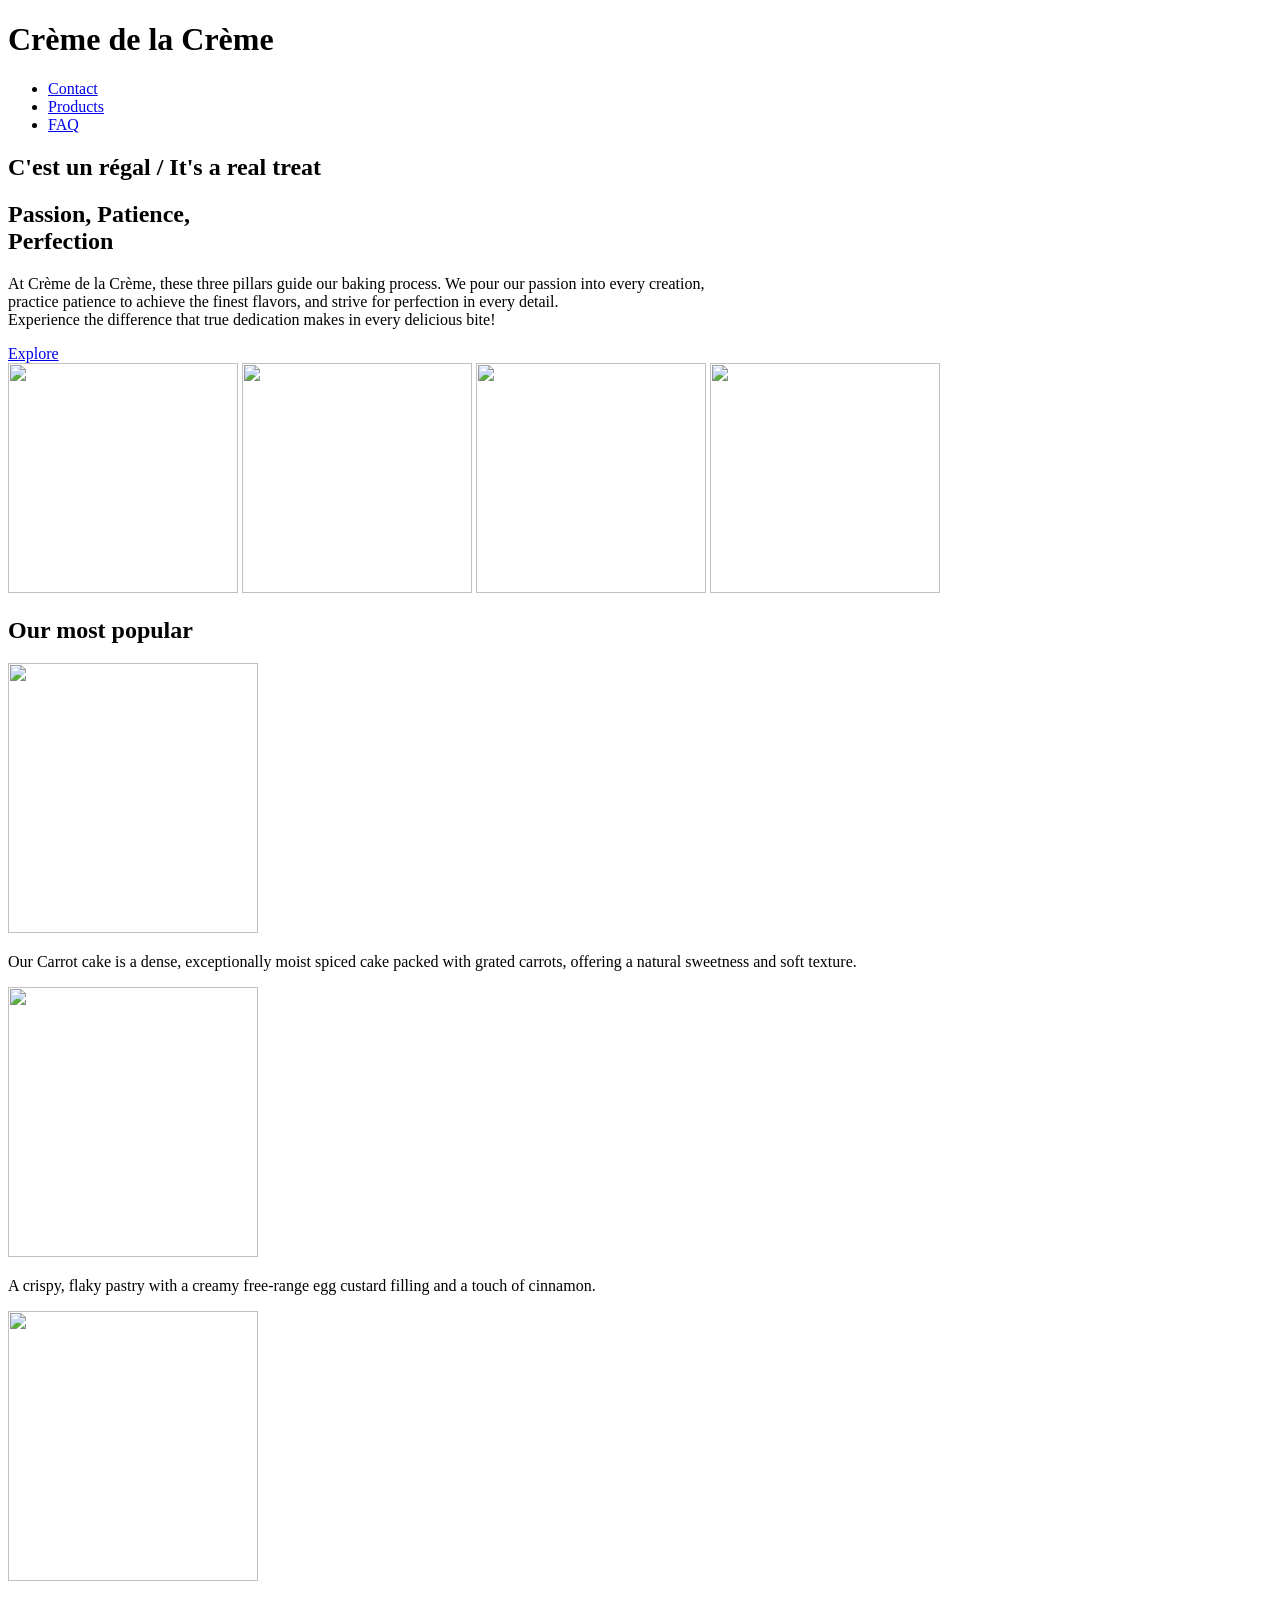
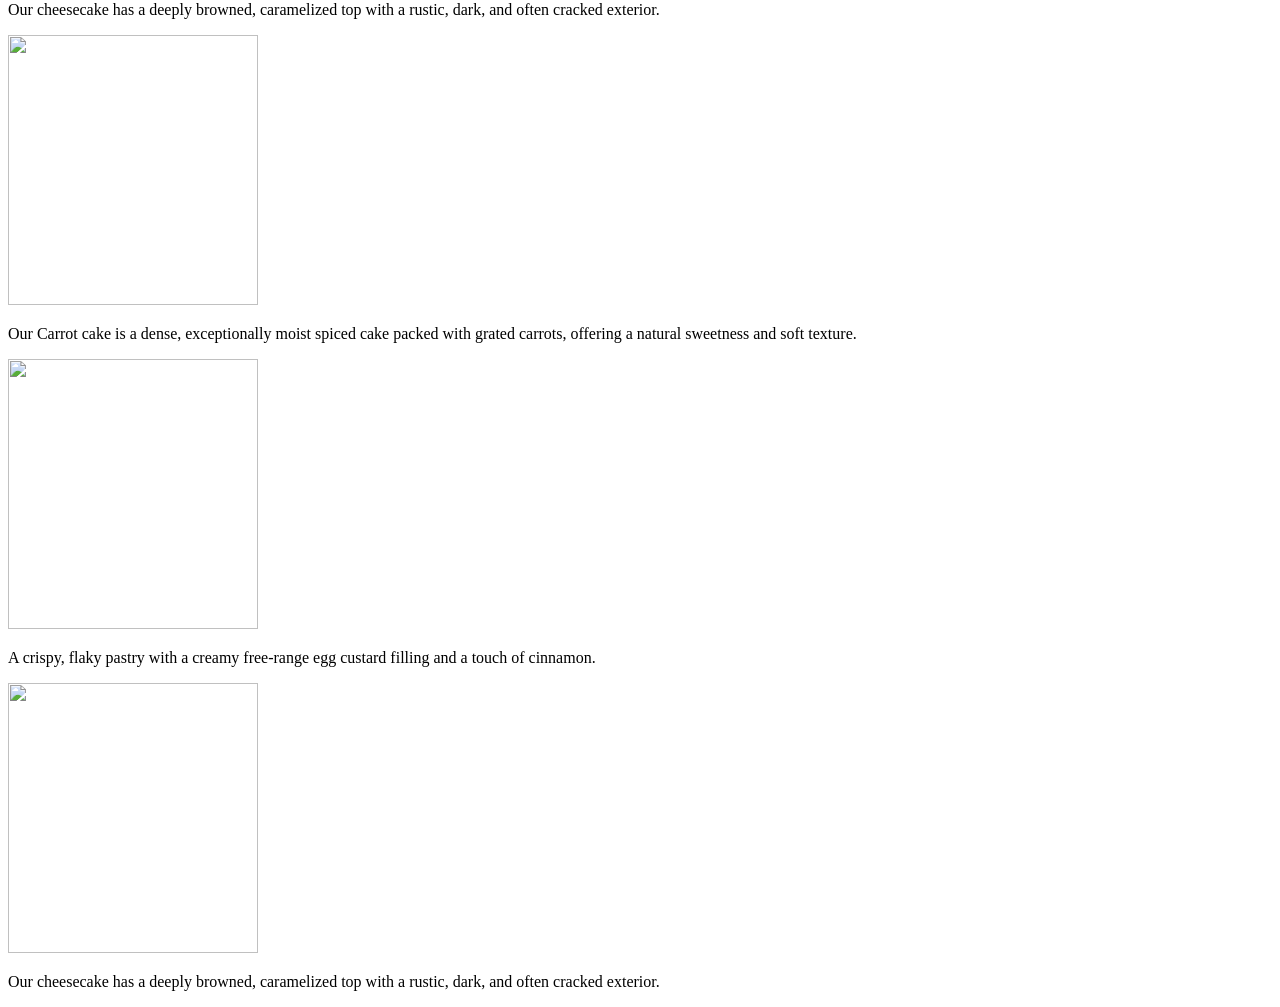
==== index.html @ 8583bef8 "restructured the whole site, kept elements the same, made cards for the produts and changed the nav " ====
<!DOCTYPE html>
<html lang="en">
<head>
    <meta charset="UTF-8">
    <meta name="viewport" content="width=device-width, initial-scale=1.0">
    <title>Document</title>
    <link rel="stylesheet" href="CSS/index.css">
    <script src="https://ajax.googleapis.com/ajax/libs/jquery/3.7.1/jquery.min.js"></script>

</head>
<body>
    <header> <h1>Crème de la Crème</h1>
        <nav>
            <ul>
                <li><a href = "contact.html">Contact</a></li>
                <li><a href = "products.html">Products</a></li>
                <li><a href = "FAQ.html">FAQ </a></li>
            </ul>
        </nav>
    </header>
    
    <section class = "opener">
        <h1 class = "opener_heading">C'est un régal / It's a real treat</h1>
            
    </section>

    <section class = "story_section">
        <div class = "container">
        <div class = "story">
            <h1 id = "story_heading">Passion, Patience, <br>Perfection</h1>
            <p id = "story_paragraph">At Crème de la Crème, these three pillars guide our baking process. We pour our passion into every creation, <br>practice patience to achieve the finest flavors, and strive for perfection in every detail. <br>Experience the difference that true dedication makes in every delicious bite! </p>
            <a id = "story_link" href = "products.html">Explore </a>

        </div>
        </div>

        <div class = container_two>
            <img src="images/canelle.jpg" width="230" height="230">
            <img src="images/croissant.jpg" width="230" height="230">
            <img src="images/sourdough.jpg" width="230" height="230">
            <img src="images/pain_au_chocolate.jpg" width="230" height="230">
        </div>
    </section>
    <section class = "Passion">

        <div class = "passion_container">
            <div class = "passion_paragraph">
            </div>
        </div>

    </section>
    <section>
        <h1 id = "container_three_heading">Our most popular </h1>
        <div class = "container_three box_one">
            <div class= "c3_boxes"><img src="product_images/carrot_cake.jpg" width="250" height="270"> 
                <p>Our Carrot cake is a dense, exceptionally moist spiced cake packed with grated carrots, offering a natural sweetness and soft texture.</p>
            
            </div>
            
            <div class= "c3_boxes box_two"><img src="product_images\de_nata.jpg" width="250" height="270">
            
            
                <p>A crispy, flaky pastry with a creamy free-range egg custard filling and a touch of cinnamon.</p>
            </div>
            
            <div class= "c3_boxes box_three"><img src="product_images\cheesecake.jpg" width="250" height="270"> 
            
                <p>Our cheesecake has a deeply browned, caramelized top with a rustic, dark, and often cracked exterior.</p>
            
            </div>
            <div class= "c3_boxes"><img src="product_images/opera_cake.jpg" width="250" height="270"> 
                <p>Our Carrot cake is a dense, exceptionally moist spiced cake packed with grated carrots, offering a natural sweetness and soft texture.</p>
            
            </div>
            
            <div class= "c3_boxes box_two"><img src="product_images/chocolate_cake.jpg" width="250" height="270">
            
            
                <p>A crispy, flaky pastry with a creamy free-range egg custard filling and a touch of cinnamon.</p>
            </div>
            
            <div class= "c3_boxes box_three"><img src="product_images/eclair.jpg" width="250" height="270"> 
            
                <p>Our cheesecake has a deeply browned, caramelized top with a rustic, dark, and often cracked exterior.</p>
            
            </div>
            

        </div>

    </section>
    
    <script src ="index.js">
        
    </script>
</body>
</html>
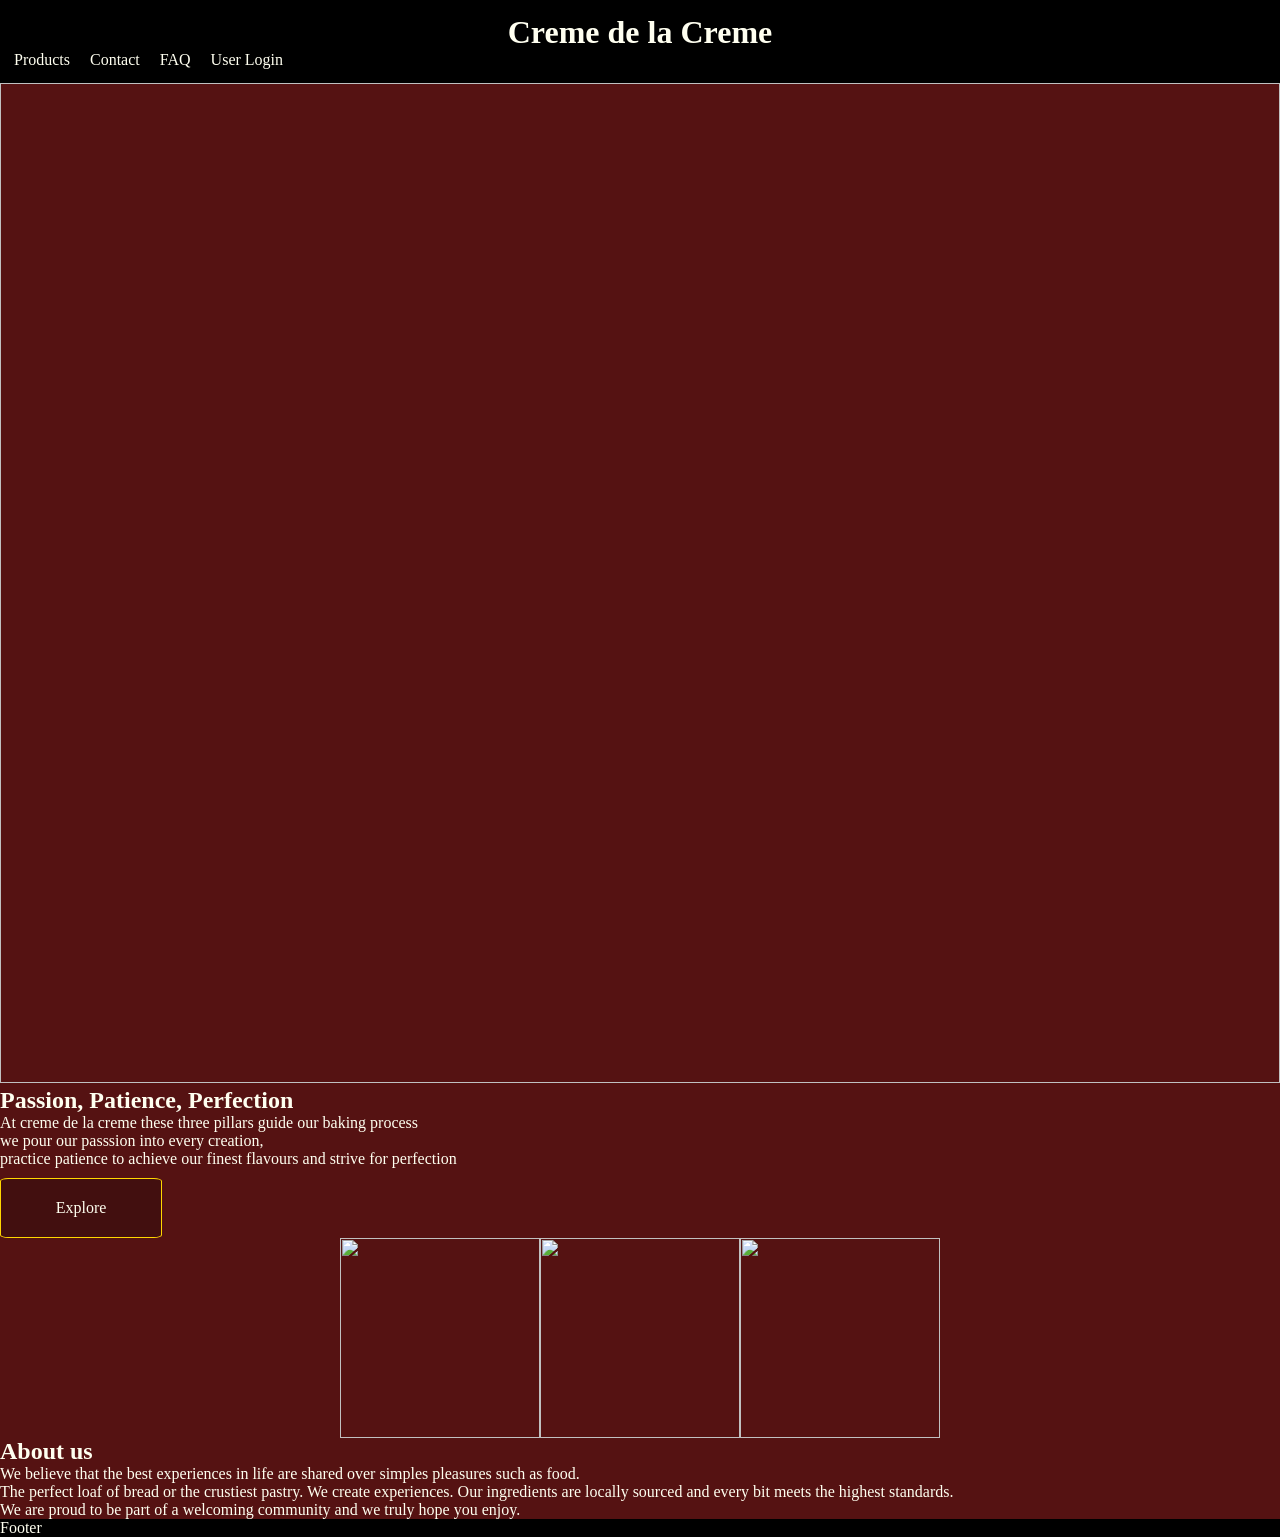
==== commit 14d9989e: "restrucured folder as it was wrong before" ====
--- a/index.html
+++ b/index.html
@@ -3,95 +3,53 @@
 <head>
     <meta charset="UTF-8">
     <meta name="viewport" content="width=device-width, initial-scale=1.0">
-    <title>Document</title>
-    <link rel="stylesheet" href="CSS/index.css">
-    <script src="https://ajax.googleapis.com/ajax/libs/jquery/3.7.1/jquery.min.js"></script>
-
+    <title>Landing Page</title>
+    <link rel = "stylesheet" href="index.css">
+    
 </head>
-<body>
-    <header> <h1>Crème de la Crème</h1>
+<body style = "background-color: rgb(85, 18, 18);">
+    <header style="background-color: black;">
+        <h1 class = "heading" style = "color: ivory;"> Creme de la Creme </h1>
         <nav>
             <ul>
-                <li><a href = "contact.html">Contact</a></li>
-                <li><a href = "products.html">Products</a></li>
-                <li><a href = "FAQ.html">FAQ </a></li>
+                <li><a href="Products.html">Products </a></li>      <!-- navigation bar with an unordered list with a link to the other web pages-->
+                <li><a href="Contact.html">Contact </a></li>
+                <li><a href="FAQ.html">FAQ </a></li>
+                <li><a href="User_Login.html">User Login </a></li>
             </ul>
+
         </nav>
     </header>
+ <section class = "text-colour"> <!-- added a section to seperate content -->
+
+    <img class = "hero-image">   <!-- image of product along with a small description about the quality of work-->
     
-    <section class = "opener">
-        <h1 class = "opener_heading">C'est un régal / It's a real treat</h1>
-            
-    </section>
+    <h2> Passion, Patience, Perfection</h2>
+        
+    <p > 
+            At creme de la creme these three pillars guide our baking process <br>
+            we pour our passsion into every creation, <br> 
+            practice patience to achieve our finest flavours and strive for perfection </p>
+       <a class= "explore_button" href="Products.html">Explore</a>
+        <!-- button taking the user to product page if they want to go directly-->
+</section>  
+<section>
+    
 
-    <section class = "story_section">
-        <div class = "container">
-        <div class = "story">
-            <h1 id = "story_heading">Passion, Patience, <br>Perfection</h1>
-            <p id = "story_paragraph">At Crème de la Crème, these three pillars guide our baking process. We pour our passion into every creation, <br>practice patience to achieve the finest flavors, and strive for perfection in every detail. <br>Experience the difference that true dedication makes in every delicious bite! </p>
-            <a id = "story_link" href = "products.html">Explore </a>
+<!-- more product images-->
+    <div class ="container">
+        <img src="images\croissant.jpg" width = "200" height= "200">
+        <img src="images\canelle.jpg" width = "200" height= "200">
+        <img src="images\sourdough.jpg" width = "200" height= "200">
 
-        </div>
-        </div>
+    </div>
+    <h2  style = "color: ivory;"> About us </h2>
 
-        <div class = container_two>
-            <img src="images/canelle.jpg" width="230" height="230">
-            <img src="images/croissant.jpg" width="230" height="230">
-            <img src="images/sourdough.jpg" width="230" height="230">
-            <img src="images/pain_au_chocolate.jpg" width="230" height="230">
-        </div>
-    </section>
-    <section class = "Passion">
+    <p  style = "color: ivory;">We believe that the best experiences in life are shared over simples pleasures such as food. <br>The perfect loaf of bread or the crustiest pastry. We create experiences.
+        Our ingredients are locally sourced and every bit meets the highest standards. <br>We are proud to be part of a welcoming community and we truly hope you enjoy. </p>
 
-        <div class = "passion_container">
-            <div class = "passion_paragraph">
-            </div>
-        </div>
+</section>
 
-    </section>
-    <section>
-        <h1 id = "container_three_heading">Our most popular </h1>
-        <div class = "container_three box_one">
-            <div class= "c3_boxes"><img src="product_images/carrot_cake.jpg" width="250" height="270"> 
-                <p>Our Carrot cake is a dense, exceptionally moist spiced cake packed with grated carrots, offering a natural sweetness and soft texture.</p>
-            
-            </div>
-            
-            <div class= "c3_boxes box_two"><img src="product_images\de_nata.jpg" width="250" height="270">
-            
-            
-                <p>A crispy, flaky pastry with a creamy free-range egg custard filling and a touch of cinnamon.</p>
-            </div>
-            
-            <div class= "c3_boxes box_three"><img src="product_images\cheesecake.jpg" width="250" height="270"> 
-            
-                <p>Our cheesecake has a deeply browned, caramelized top with a rustic, dark, and often cracked exterior.</p>
-            
-            </div>
-            <div class= "c3_boxes"><img src="product_images/opera_cake.jpg" width="250" height="270"> 
-                <p>Our Carrot cake is a dense, exceptionally moist spiced cake packed with grated carrots, offering a natural sweetness and soft texture.</p>
-            
-            </div>
-            
-            <div class= "c3_boxes box_two"><img src="product_images/chocolate_cake.jpg" width="250" height="270">
-            
-            
-                <p>A crispy, flaky pastry with a creamy free-range egg custard filling and a touch of cinnamon.</p>
-            </div>
-            
-            <div class= "c3_boxes box_three"><img src="product_images/eclair.jpg" width="250" height="270"> 
-            
-                <p>Our cheesecake has a deeply browned, caramelized top with a rustic, dark, and often cracked exterior.</p>
-            
-            </div>
-            
-
-        </div>
-
-    </section>
-    
-    <script src ="index.js">
-        
-    </script>
+<footer style ="background-color: black;"> <p style="color: ivory;">Footer</p></footer>
 </body>
 </html>
--- a/index.css
+++ b/index.css
@@ -0,0 +1,85 @@
+*{margin: 0}
+header{
+    text-align: center;
+    padding: 14px;
+    position: sticky;
+    z-index: 1000;
+    top: 0;
+}
+ul{
+    display: flex;
+    list-style-type: none;
+    padding: 0;
+    margin: 0;
+    gap: 20px; 
+    
+}
+
+a:hover{
+    color: gold;
+    cursor: pointer;
+}
+
+a:link{
+    color: ivory;
+    text-decoration: none;
+}
+
+a:visited{
+    color: ivory;
+}
+.hero-image{
+    background-image: url("images/pain_au_chocolate.jpg");
+    background-size: cover;
+    height: 1000px;
+    width: 100%;
+    background-position: center;
+
+
+}
+.text-colour{
+    color: ivory;
+}
+
+.explore_button{
+    font-size: 16px;
+    color: gold;
+    border: solid 1px gold;
+    padding: 20px;
+    margin-top: 10px;
+    width: 120px;
+    border-radius: 5%;
+    cursor: pointer;
+    display: inline-block;
+    text-align: center;
+
+    background-color: rgb(66,15,15);
+    background-image: linear-gradient(to right, rgb(168,146,19) 50%, rgb(66,15,15)50%);
+    background-size: 200% 100%;
+    background-position: right bottom;
+    transition: all 0.5s ease-out;
+    
+
+}
+.explore_button:hover{
+    background-position: left bottom;
+    color: rgb(66,15,15)
+}
+
+.container{
+    display: flex;
+    justify-content: center;
+
+}
+
+
+.passion_heading{
+    text-align: center;
+    padding-top: 40px;
+}
+
+.passion_paragraph{
+    
+    text-align: center;
+}
+
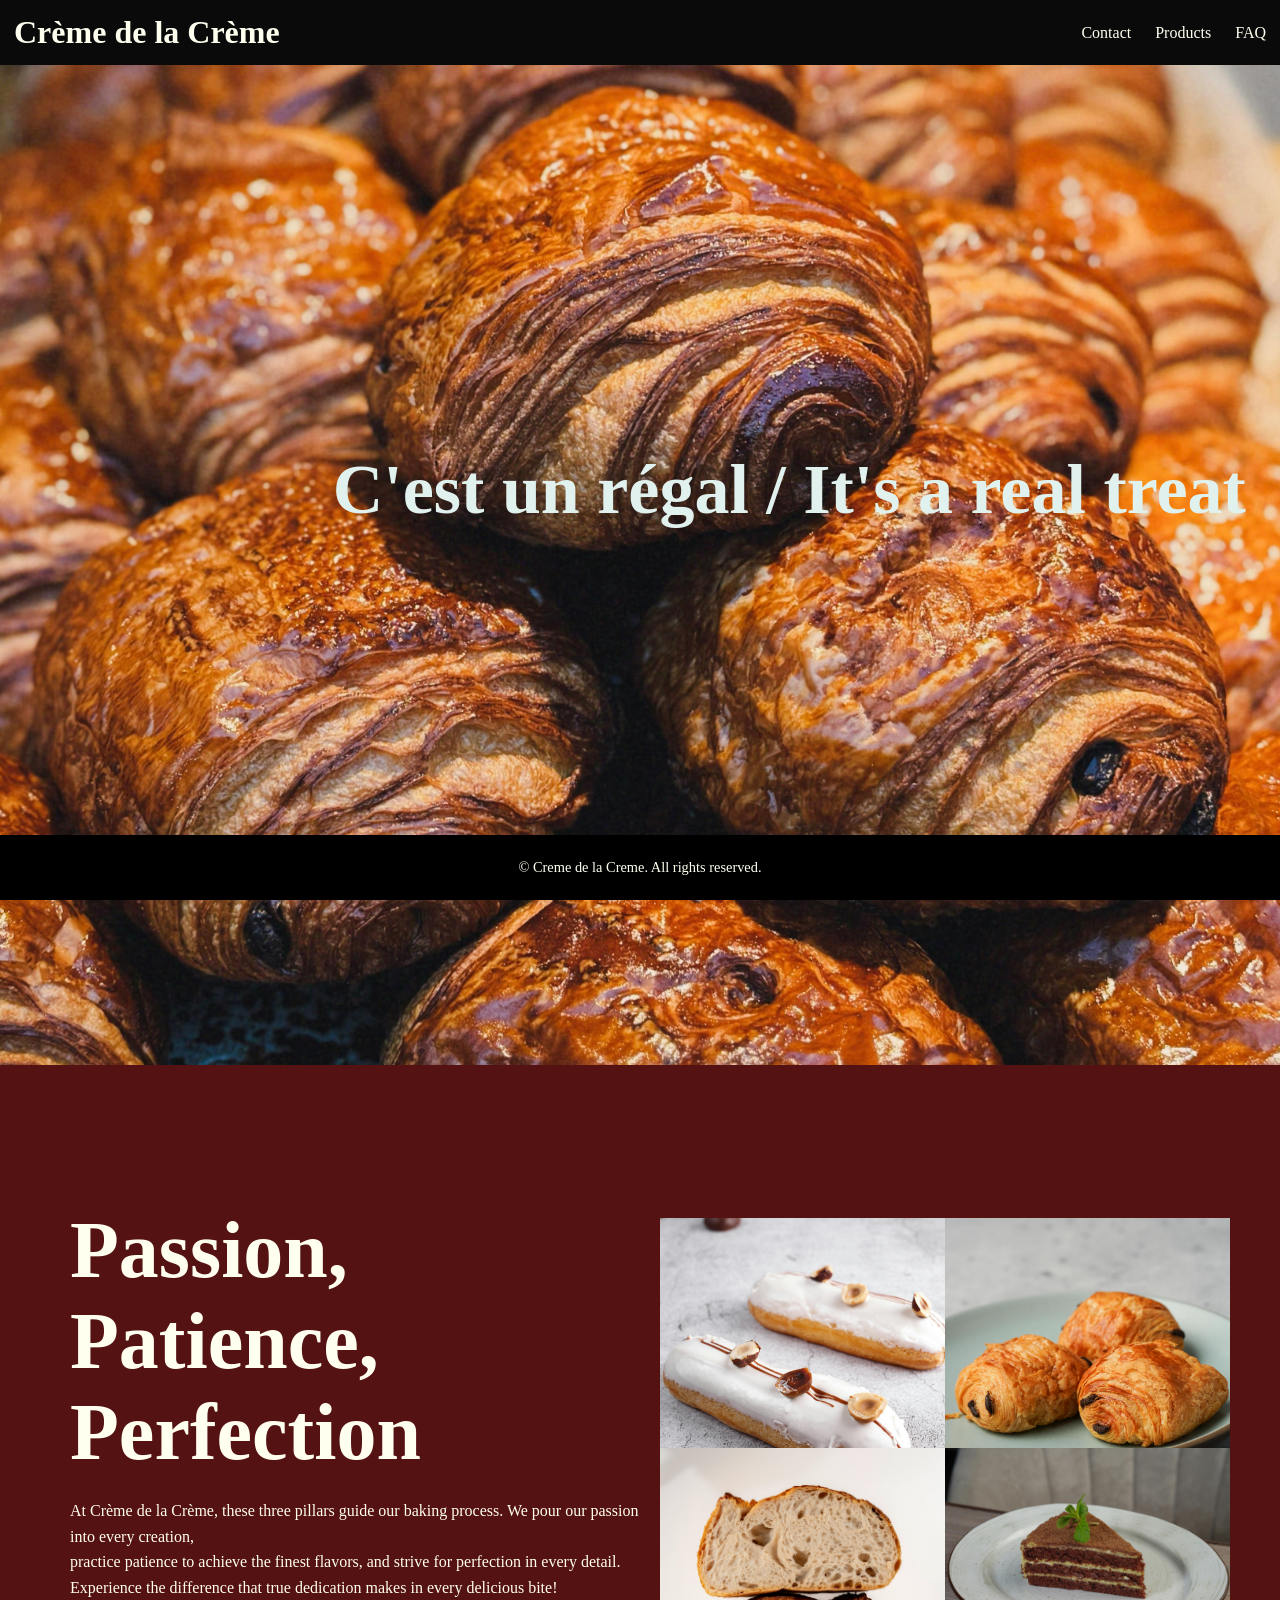
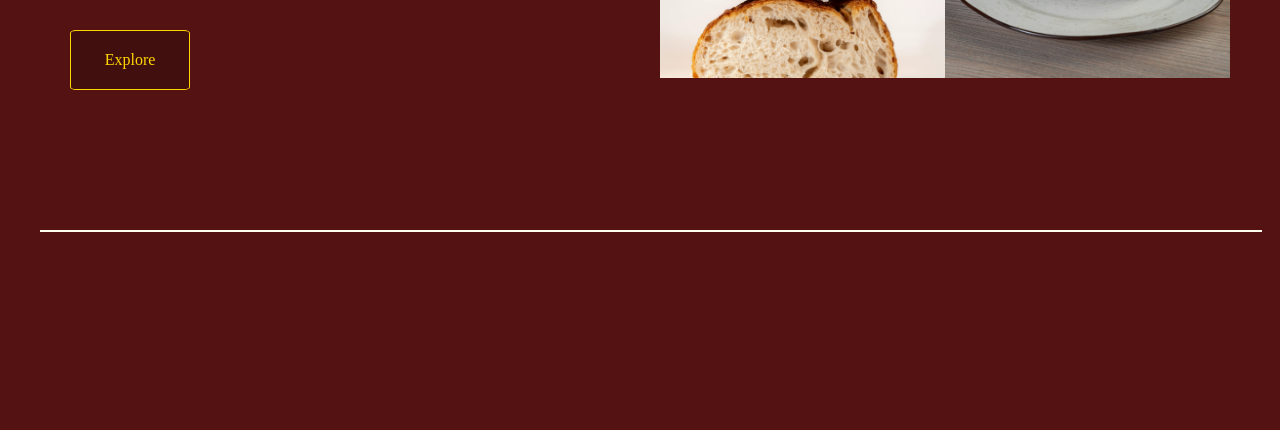
==== commit bf507629: "re did home page for css" ====
--- a/index.html
+++ b/index.html
@@ -7,49 +7,52 @@
     <link rel = "stylesheet" href="index.css">
     
 </head>
-<body style = "background-color: rgb(85, 18, 18);">
-    <header style="background-color: black;">
-        <h1 class = "heading" style = "color: ivory;"> Creme de la Creme </h1>
+<body>
+    <header> <h1>Crème de la Crème</h1>
         <nav>
             <ul>
-                <li><a href="Products.html">Products </a></li>      <!-- navigation bar with an unordered list with a link to the other web pages-->
-                <li><a href="Contact.html">Contact </a></li>
-                <li><a href="FAQ.html">FAQ </a></li>
-                <li><a href="User_Login.html">User Login </a></li>
+                <li><a href = "contact.html">Contact</a></li>
+                <li><a href = "products.html">Products</a></li>
+                <li><a href = "FAQ.html">FAQ </a></li>
             </ul>
-
         </nav>
     </header>
- <section class = "text-colour"> <!-- added a section to seperate content -->
+    
+    <section class = "opener">
+        <h1 class = "opener_heading">C'est un régal / It's a real treat</h1>
+            
+    </section>
 
-    <img class = "hero-image">   <!-- image of product along with a small description about the quality of work-->
+    <section class = "story_section">
+        <div class = "container">
+        <div class = "story">
+            <h1 id = "story_heading">Passion, Patience, <br>Perfection</h1>
+            <p id = "story_paragraph">At Crème de la Crème, these three pillars guide our baking process. We pour our passion into every creation, <br>practice patience to achieve the finest flavors, and strive for perfection in every detail. <br>Experience the difference that true dedication makes in every delicious bite! </p>
+            <a id = "story_link" href = "products.html">Explore </a>
+
+        </div>
+        </div>
+
+        <div class = container_two>
+            <img src="product_images/eclair.jpg" width="230" height="230">
+            <img src="product_images/chocolate.jpg" width="230" height="230">
+            <img src="product_images/sourdough_product.jpg" width="230" height="230">
+            <img src="product_images/opera_cake.jpg" width="230" height="230">
+        </div>
+    </section>
+    <section class = "Passion">
+
+        <div class = "passion_container">
+            <div class = "passion_paragraph">
+            </div>
+        </div>
+
+    </section>
+    <footer style = "background-color: black;"> <p>&copy; Creme de la Creme. All rights reserved.</p></footer>
     
-    <h2> Passion, Patience, Perfection</h2>
+    
+    <script src ="index.js">
         
-    <p > 
-            At creme de la creme these three pillars guide our baking process <br>
-            we pour our passsion into every creation, <br> 
-            practice patience to achieve our finest flavours and strive for perfection </p>
-       <a class= "explore_button" href="Products.html">Explore</a>
-        <!-- button taking the user to product page if they want to go directly-->
-</section>  
-<section>
-    
-
-<!-- more product images-->
-    <div class ="container">
-        <img src="images\croissant.jpg" width = "200" height= "200">
-        <img src="images\canelle.jpg" width = "200" height= "200">
-        <img src="images\sourdough.jpg" width = "200" height= "200">
-
-    </div>
-    <h2  style = "color: ivory;"> About us </h2>
-
-    <p  style = "color: ivory;">We believe that the best experiences in life are shared over simples pleasures such as food. <br>The perfect loaf of bread or the crustiest pastry. We create experiences.
-        Our ingredients are locally sourced and every bit meets the highest standards. <br>We are proud to be part of a welcoming community and we truly hope you enjoy. </p>
-
-</section>
-
-<footer style ="background-color: black;"> <p style="color: ivory;">Footer</p></footer>
+    </script>
 </body>
 </html>
--- a/index.css
+++ b/index.css
@@ -1,33 +1,45 @@
-*{margin: 0}
-header{
-    text-align: center;
-    padding: 14px;
-    position: sticky;
-    z-index: 1000;
-    top: 0;
-}
-ul{
+*{margin: 0;
+box-sizing: border-box}
+body {
+    background-color: rgb(85, 18, 18);
+    color: ivory;
+    font-family: 'Times New Roman', Times, serif;
+    margin: 0;
+    padding: 0;
     display: flex;
-    list-style-type: none;
-    padding: 0;
-    margin: 0;
-    gap: 20px; 
-    
-}
-
-a:hover{
-    color: gold;
-    cursor: pointer;
-}
-
-a:link{
+    flex-direction: column;
+    min-height: 100vh; 
+}
+
+header {
+    background-color: black;
+    display: flex;
+    justify-content: space-between;
+    align-items: center;
+    padding: 1rem 5%;
+}
+
+header h1 {
+    color: ivory;
+    
+}
+
+nav ul {
+    list-style: none;
+    display: flex;
+    gap: 1.5rem;
+}
+
+nav a {
     color: ivory;
     text-decoration: none;
-}
-
-a:visited{
-    color: ivory;
-}
+    transition: opacity 0.3s;
+}
+
+nav a:hover {
+    opacity: 0.7; 
+}
+
 .hero-image{
     background-image: url("images/pain_au_chocolate.jpg");
     background-size: cover;
@@ -37,13 +49,155 @@
 
 
 }
-.text-colour{
-    color: ivory;
-}
-
-.explore_button{
-    font-size: 16px;
-    color: gold;
+
+
+.product_row {
+    display: flex;       /* Put them in a row */
+    gap: 0px;           /* Add space between them */
+    width: 100%;
+    height: 400px;
+}
+
+.product_row img {
+    flex: 1;             /* Make all three equal width */
+    object-fit: cover;   /* Like background-size: cover, but for <img> tags */
+    width: 100%;
+    height: 100%;
+    
+}
+
+h1 {
+    color: #FFFFF0;
+}
+
+ul{
+    display: flex;          
+    list-style-type: none;  
+    padding: 0;             
+    margin: 0;
+    gap: 20px;
+}
+
+a:hover{
+    color:#D4AF37;
+    cursor: pointer;
+
+}
+a:link{
+
+    color: #FFFFF0;
+    text-decoration: none;
+}
+
+a:visited{
+    color: #FFFFF0;
+    
+}
+
+
+h2{
+    text-align: center;
+    margin-top: 20px; 
+
+}
+
+
+header{
+    text-align: center;
+    background-color:rgb(10, 10, 10);
+    padding: 14px;
+    position: sticky;
+    z-index: 1000;
+    top:0;
+}
+h1 {
+    color: #FFFFF0;
+}
+
+ul{
+    display: flex;          
+    list-style-type: none;  
+    padding: 0;             
+    margin: 0;
+    gap: 20px;
+}
+
+a:hover{
+    color:#D4AF37;
+    cursor: pointer;
+
+}
+a:link{
+
+    color: #FFFFF0;
+    text-decoration: none;
+}
+a:visited{
+    color: #FFFFF0;
+    
+}
+nav{
+    display: flex;
+    justify-content: center;
+    background-color: transparent;
+    
+}
+
+
+.opener{
+    background-image: url("images/pain_au_chocolate.jpg");
+    background-size: cover;      
+    background-position: center;  
+    height: 1000px;                
+    width: 100%;                 
+    
+}
+.opener_heading{
+    text-align: center;
+    position: absolute;
+    top: 450px;
+    left: 26%;
+    font-size: 70px;
+    color:rgb(224, 241, 238)
+    }
+
+
+.card{
+    background-color: rgba(255, 255, 240, 0.1);
+    border: 1px solid #D4AF37;                 
+    color: #FFFFF0;
+    padding: 20px;
+    text-align: center;
+    box-sizing: border-box;
+    width: 70%;
+    position: relative;
+    
+}
+
+.h2{
+    text-align: center;
+    margin-top: 30px;
+    text-decoration: underline;
+    margin-right: 140px ;
+}
+
+.card{
+    transition: transform 0.3s ease, box-shadow 0.3s ease; 
+}
+
+.card:hover {
+    transform: translateY(-10px);
+    box-shadow: 0 10px 20px rgba(212, 175, 55, 0.3); 
+    cursor: pointer;
+}
+#story_heading{
+    font-size: 80px;
+}
+
+#story_link {
+    
+    font-size: 16px; 
+    color: gold;   
     border: solid 1px gold;
     padding: 20px;
     margin-top: 10px;
@@ -53,33 +207,239 @@
     display: inline-block;
     text-align: center;
 
-    background-color: rgb(66,15,15);
-    background-image: linear-gradient(to right, rgb(168,146,19) 50%, rgb(66,15,15)50%);
+    
+    background-color: rgb(66, 15, 15); 
+    background-image: linear-gradient(to right, rgb(168, 146, 19) 50%, rgb(66, 15, 15) 50%);
     background-size: 200% 100%;
     background-position: right bottom;
     transition: all 0.5s ease-out;
-    
-
-}
-.explore_button:hover{
+}
+
+#story_link:hover {
     background-position: left bottom;
-    color: rgb(66,15,15)
-}
-
+    color: rgb(66, 15, 15); 
+}
+
+#story_paragraph{
+    margin-top: 20px;
+    line-height: 160%;
+    margin-bottom: 20px;
+}
+.story_section {
+    display: flex;         
+    align-items: center;   
+    justify-content: center; 
+    width: 100%;
+    padding: 0 50px;
+}
 .container{
-    display: flex;
-    justify-content: center;
-
-}
-
-
-.passion_heading{
+    padding: 20px; 
+    flex: 1 ;
+    margin: 120px 0;
+
+}
+.container_two{
+    flex:1; 
+    display: grid;
+    grid-template-columns: repeat(2,1fr);
+    gap: 0;
+}
+
+.container_two img{
+    width: 100%;
+    display: block;
+    object-fit: cover;
+    object-position: center;
+}
+
+.passion_container{      /* container for passion card the place center to center text and 1fr over 100px*/
+    border-top: solid 2px ivory;
+    
+    display: grid;
+    grid-template-rows: 1fr;
+    height: 200px;
+    margin-left: 40px;
+    width: 95.5%;
+    
+    place-items: center;
+    color: rgb(66, 15, 15);
+    padding: 20px ;
+    
+}
+
+.passion_paragraph{
+    text-align: center;
+    font-size: 30px;
+
+
+}
+.container_three{
+    display: grid;
+    grid-template-columns: repeat(3,1fr);
+    gap: 1rem;
+    margin-bottom: 50px;
+    
+}
+#container_three_heading{
+    text-align: center;
+
+
+
+}
+.c3_boxes{
+    background-color: ivory;
+    height: 350px;
+    width: 100%;
+    text-align: center;
+    cursor: pointer;
+    transition: transform 0.3s ease, box-shadow 0.3s ease;
+    margin-top: 15px;
+}
+.container_three img{
+    width: 100%;
+    display: block;
+    object-fit: cover;
+    object-position: center;
+}
+
+.container_three p{
+    color:rgb(66, 15, 15);
+    font-size: 20px;
+    line-height: 160%;
+}
+
+.c3_boxes:hover{
+
+    transform: translateY(-10px);
+
+}
+
+.box_one{
+
+    margin-left: 10px;
+}
+
+.box_three{
+
+    margin-right: 15px;
+}
+
+ol{
+    font-size: 1.3rem;
+    font-weight: bold;
+    margin-top: 25px;
+    letter-spacing: 0.5px;
+}
+
+footer{color: ivory;
+text-align: center;
+padding: 1.5rem 0;
+font-size: 0.9rem;
+width: 100%;
+position: fixed;
+bottom: 0;
+left: 0;
+}
+
+
+label{font-weight: 600;
+margin-top: 10px;
+font-size: 0.95rem;
+letter-spacing: 0.5px;}
+
+body > label,
+body > input,
+body > br{
+    display: block;
+    max-width: 350px;
+    margin: 0 auto;
+
+}
+
+input[type="text"],
+input[type="password"]{
+    width: 100%;
+    max-width: 350px;
+    padding: 10px;
+    margin-top: 5px;
+    margin-bottom: 15px;
+    border: 1px solid ivory;
+    border-radius: 4px;
+    color: ivory ; 
+    font-size: 1rem;
+    box-sizing: border-box;
+    background-color: rgba(255,255,255,0.1);
+}
+
+input[type="submit"]{
+    width : 100%;
+    max-width: 350px;
+    background-color: ivory;
+    border: none;
+    padding: 12px;
+    font-size: 1rem ;
+    font-weight: bold;
+    border-radius: 4px;
+    cursor: pointer;
+    margin-top: 15px;
+}
+.container_three {
+    display: grid;
+    /* Locks the layout to exactly 3 equal columns in a single row */
+    grid-template-columns: repeat(3, 1fr);
+    gap: 1.5rem; /* Slightly widened gap for a cleaner, modern look */
+    margin-bottom: 50px;
+    padding: 0 15px; /* Replaces manual margins on boxes to keep grid perfectly aligned */
+}
+
+#container_three_heading {
     text-align: center;
     padding-top: 40px;
-}
-
-.passion_paragraph{
-    
-    text-align: center;
-}
-
+    padding-bottom: 40px;
+    font-size: 40px;
+}
+
+.c3_boxes {
+    background-color: ivory;
+    /* Changed to min-height so content (image + text) fits without spilling out */
+    min-height: 350px;
+    width: 100%;
+    text-align: center;
+    cursor: pointer;
+    transition: transform 0.3s ease, box-shadow 0.3s ease;
+   
+    /* Smooth rounded corners to make the product cards look elegant */
+    border-radius: 8px;
+    overflow: hidden; /* Keeps the image corners rounded too */
+}
+
+.container_three img {
+    width: 100%;
+    height: 220px; 
+    display: block;
+    object-fit: cover;
+    object-position: center;
+}
+
+.container_three p {
+    color: rgb(66, 15, 15);
+    font-size: 20px;
+    line-height: 160%;
+    padding: 15px; /*space for containers*/
+}
+
+/* Hover Effects */
+.c3_boxes:hover {
+    transform: translateY(-10px);
+    /* Added a soft shadow on hover to make the card lift off the page */
+    box-shadow: 0 10px 20px rgba(0, 0, 0, 0.3);
+}
+
+#bakery_section{
+    padding: 80px;
+    text-align: center;
+    border-top: solid ivory 4px;
+    border-width: 80%;
+    font-size: 40px;
+}
+
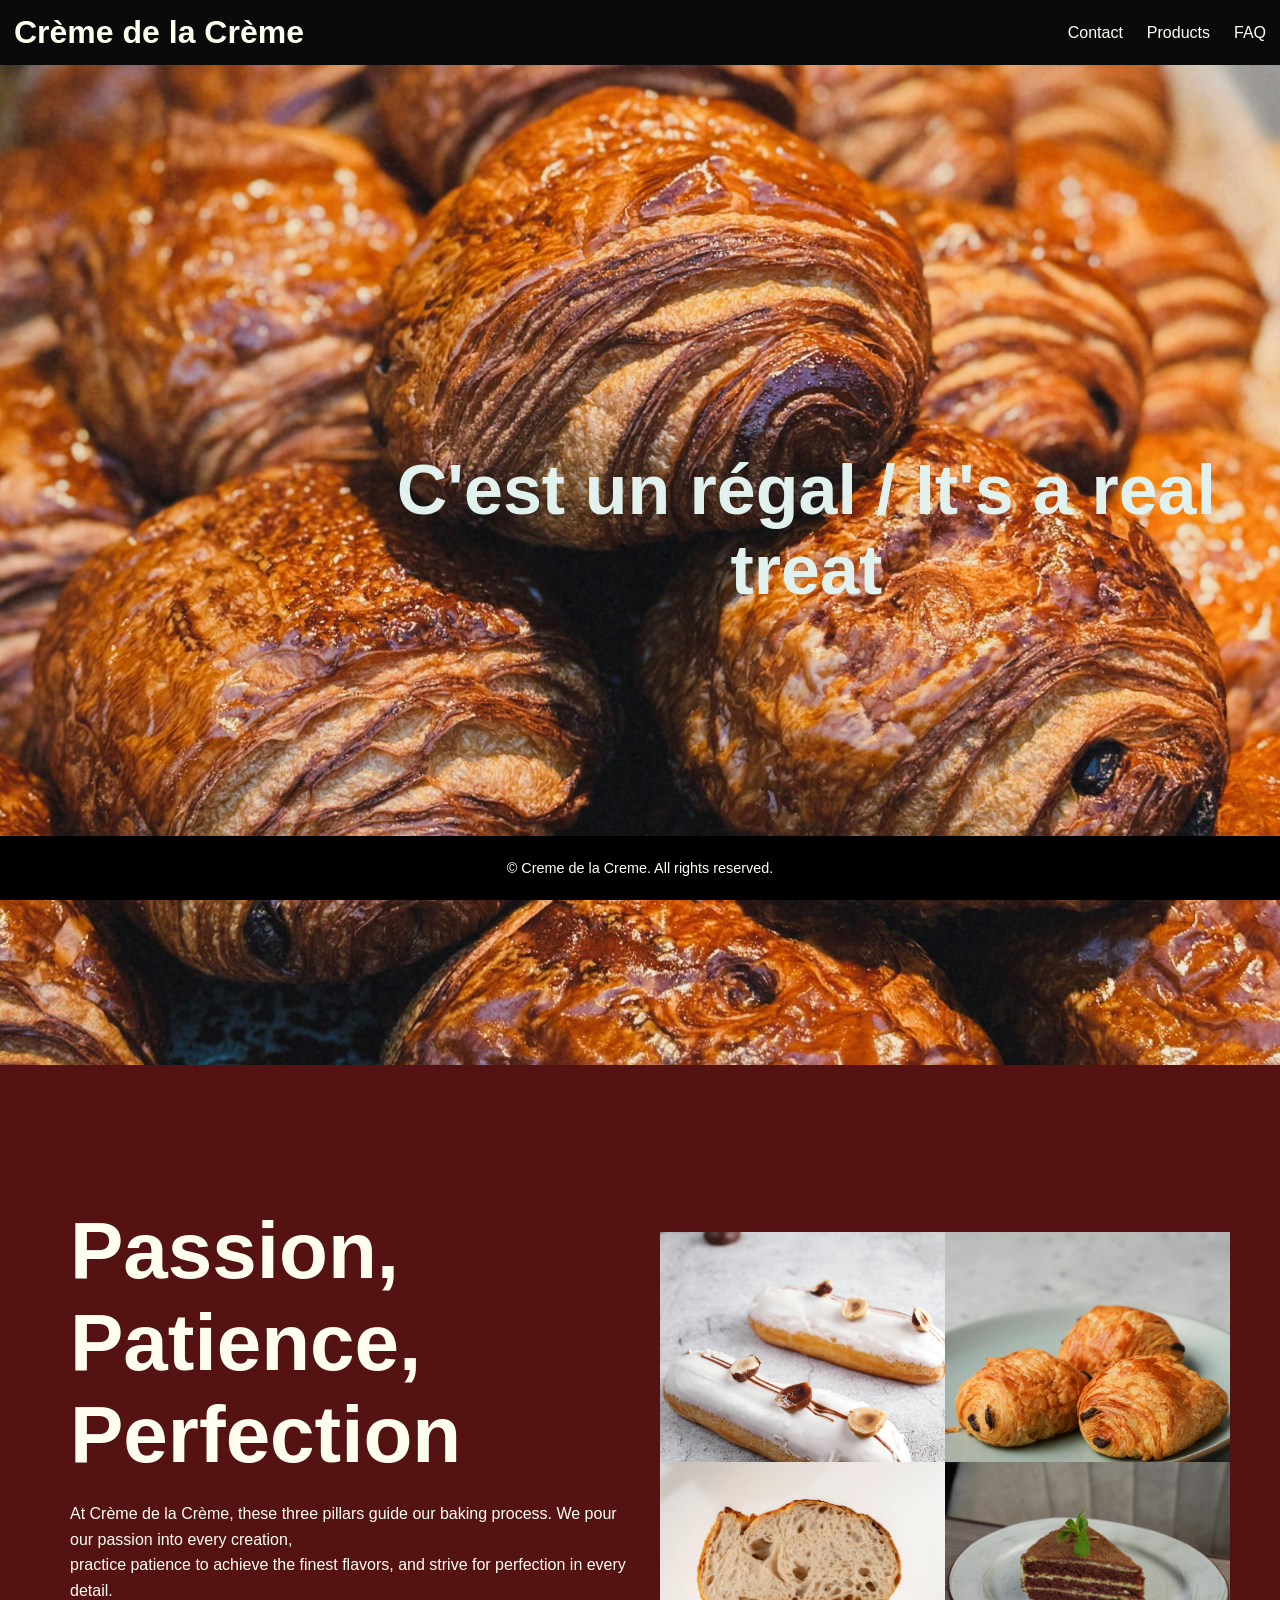
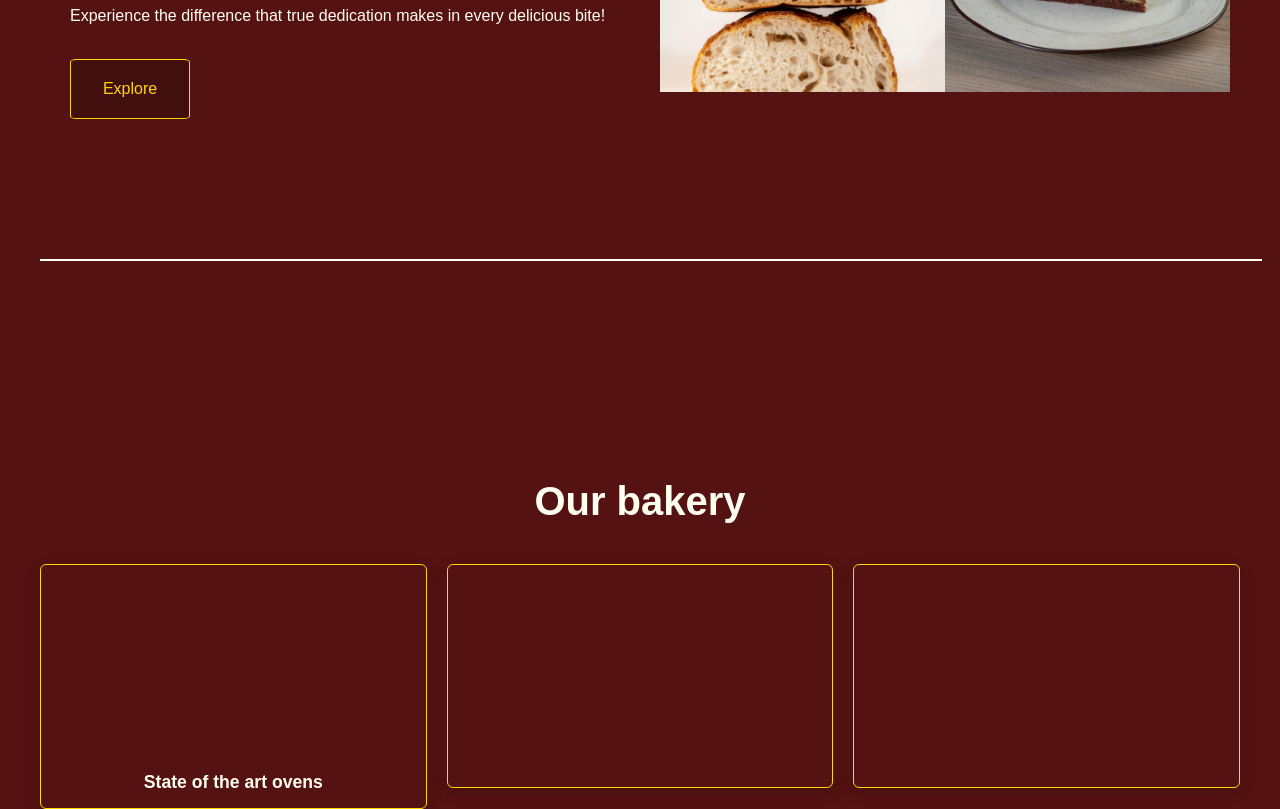
==== commit c7600e2b: "added video section and styled accordingly" ====
--- a/index.html
+++ b/index.html
@@ -48,6 +48,46 @@
         </div>
 
     </section>
+    <section>
+        <main class = "video_container">
+            <h2 class = "video_heading"> Our bakery </h2>
+            <div class = "video_grid">
+
+
+                <div class= "video_card">
+                    <video control>
+                        <source src= "https://www.pexels.com/download/video/20315763/" type="video/mp4">
+                        
+
+
+                    </video>
+                    <p class = "video_title"> State of the art ovens</p>
+
+                </div>
+                <div class= "video_card">
+                    <video control>
+                        <source src= "https://www.pexels.com/download/video/6942479/" type="video/mp4">
+                        
+
+
+                    </video>
+                    <p class = "video_title"> </p>
+
+                </div>
+                <div class= "video_card">
+                    <video control>
+                        <source src= "https://www.pexels.com/download/video/26620552/" type="video/mp4">
+                        
+
+
+                    </video>
+                    <p class = "video_title"> </p>
+
+                </div>
+            </div>
+        </main>
+    </section>
+
     <footer style = "background-color: black;"> <p>&copy; Creme de la Creme. All rights reserved.</p></footer>
     
     
--- a/index.css
+++ b/index.css
@@ -1,9 +1,9 @@
 *{margin: 0;
 box-sizing: border-box}
-body {
+body { /* base background color and fonts for the text throughtout the site, i tried to be consistent where possible */
     background-color: rgb(85, 18, 18);
     color: ivory;
-    font-family: 'Times New Roman', Times, serif;
+    font-family: 'Segoe UI', 'Segoe UI', Tahoma, Geneva, Verdana, sans-serif;
     margin: 0;
     padding: 0;
     display: flex;
@@ -101,7 +101,7 @@
 
 }
 
-
+/* css for the nav bar that spans all pages. */
 header{
     text-align: center;
     background-color:rgb(10, 10, 10);
@@ -143,7 +143,7 @@
     
 }
 
-
+/* hero image that takes up the whole screen*/
 .opener{
     background-image: url("images/pain_au_chocolate.jpg");
     background-size: cover;      
@@ -193,7 +193,7 @@
 #story_heading{
     font-size: 80px;
 }
-
+/* the explore link of the home page that takes the user to the product page. This link also has an animation when the user hovers on it */
 #story_link {
     
     font-size: 16px; 
@@ -232,6 +232,44 @@
     width: 100%;
     padding: 0 50px;
 }
+
+.video_container{
+    width: 100%;
+    max-width: 1200px;
+    margin: 0 auto;
+    flex-grow: 1;
+}
+.video_heading{
+    text-align: center;
+    font-size: 2.5rem;
+    margin-bottom: 40px;
+}
+.video_grid{
+    display: grid;
+    grid-template-columns: repeat(3,1fr);
+    gap: 20px;
+    width: 100%;
+    align-items: start;
+}
+
+.video_card{
+    background-color: (255,255,240,0.1);
+    border: 1px solid gold;
+
+    border-radius: 6px;
+    overflow: hidden;
+    display: flex;
+    flex-direction: column;
+    box-shadow: 0 4px 15px rgba(0,0,0,0.2);
+}
+
+.video_title{
+    padding:15px;
+    text-align: center;
+    font-size: 1.1rem;
+    font-weight: bold;
+    color: ivory;
+}
 .container{
     padding: 20px; 
     flex: 1 ;
@@ -252,7 +290,7 @@
     object-position: center;
 }
 
-.passion_container{      /* container for passion card the place center to center text and 1fr over 100px*/
+.passion_container{      /* container for passion card the place center to center text */
     border-top: solid 2px ivory;
     
     display: grid;
@@ -286,6 +324,7 @@
 
 
 }
+/* a series of cards displaying the products to the client, with a description (refer to html) of the product */
 .c3_boxes{
     background-color: ivory;
     height: 350px;
@@ -330,7 +369,7 @@
     margin-top: 25px;
     letter-spacing: 0.5px;
 }
-
+/* styling of the footer */
 footer{color: ivory;
 text-align: center;
 padding: 1.5rem 0;
@@ -341,7 +380,7 @@
 left: 0;
 }
 
-
+/* styled the labels and forms to better suit the general aestetic of the website */
 label{font-weight: 600;
 margin-top: 10px;
 font-size: 0.95rem;
@@ -442,4 +481,163 @@
     border-width: 80%;
     font-size: 40px;
 }
-
+/* Added media queries for all devices made it so that the images, columns, rows, text and headers all adjust according to the device they are on, most get smaller
+    or change the direction that the images flow to suit the devic */
+@media screen and (max-width: 576px) {
+    header{
+        flex-direction: column !important;
+        gap: 15px !important;
+        padding: 15px 5% !important;
+
+    }
+    nav ul {
+        flex-wrap: wrap;
+        justify-content: center;
+        gap: 15px;
+
+    }
+    .hero-image, .opener{
+        height: 50vh !important
+    }
+    .opener_heading{
+        font-size: 32px ;
+        left: 5%;
+        right: 5%;
+        width: 90%;
+        top: 35% ; 
+        text-align: center;
+
+    }
+    .product_row{
+        flex-direction: column;
+        height: auto;
+    }
+    .product_row img{
+        height: 250px;
+    }
+    .story_section{
+        flex-direction: column;
+        padding: 0 20px;
+    }
+    .container{
+        margin: 30px 0;
+        text-align: center;
+    }
+    .c3_boxes{
+        height: auto !important;
+        min-height: 400px;
+        padding-bottom: 20px;
+    }
+    #story_heading{
+        font-size: 40px ;
+    }
+    .container_two{
+        grid-template-columns: 1fr;
+    }
+    .container_three{
+        grid-template-columns: 1fr;
+        padding: 0 15px;
+
+    }
+    .card{
+        width:95%;
+        margin: 20px auto;
+
+    }
+    .h2{
+        margin-right: 0;
+
+    }
+    .passion_container{
+        width: 100%; 
+        margin-left: 0;
+    }
+    .passion_paragraph{
+        font-size: 20px;
+    }
+    #bakery_section{
+        padding: 40px 20px;
+        font-size: 26px;
+    }
+    footer{
+        position: static;
+        margin-top: 40px;
+    }
+}
+
+@media screen and (min-width: 576px) and (max-width: 767px){
+    .hero-image, .opener{
+        height: 60vh
+    }
+    .opener_heading{
+        font-size: 45px;
+        left: 10%;
+        width: 80%;
+    }
+    .story_section{
+        flex-direction: column;
+        padding: 0 30px;
+
+    }
+    .c3_boxes{
+        height: auto !important;
+        min-height: 420px;
+        padding-bottom: 20px;
+    }
+    .container_three{
+        grid-template-columns: repeat(2,1fr);
+    }
+    .product_row{
+        height: 300px;
+    }
+    .card{
+        width:85%;
+    }
+    .h2{
+        margin-right: 0;
+    }
+    .passion_container{
+        width: 100%;
+        margin-left: 0;
+
+    }
+    footer{
+        position: static;
+    }
+}
+
+@media screen and (min-width: 768px) and (max-width: 1024px){
+    
+    .hero-image, .opener{
+        height: 75vh
+    }
+    .opener_heading{
+        font-size: 55px;
+        left: 15%;
+        width: 70%;
+    }
+    .story_section{
+        flex-direction: column;
+        padding: 0 30px;
+
+    }
+    #story_heading{
+        font-size: 60px ;
+    }
+    .c3_boxes{
+        height: auto !important;
+        min-height: 380px;
+        padding-bottom: 15px;
+    }
+    .card{
+        width:80%;
+    }
+    .h2{
+        margin-right: 40;
+    }
+    .passion_container{
+        width: 90%;
+        margin-left: 20;
+
+    }
+}
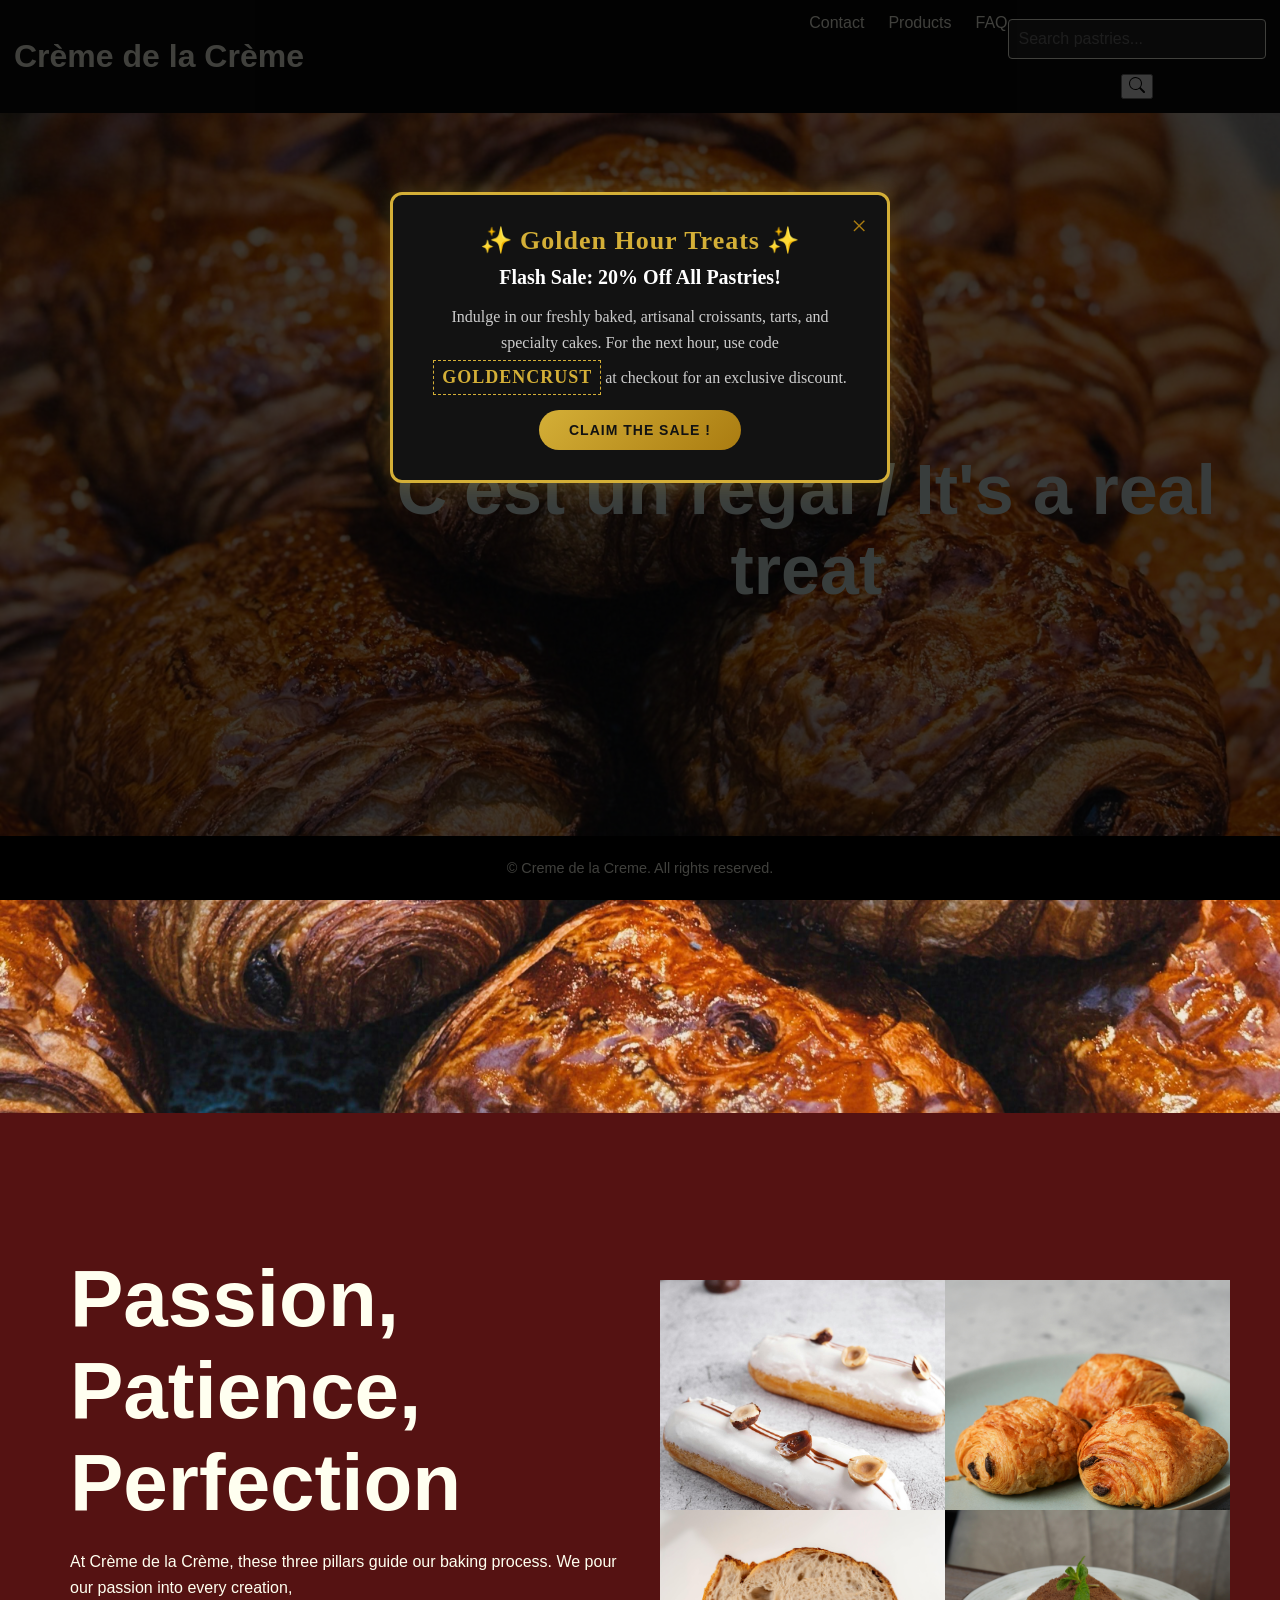
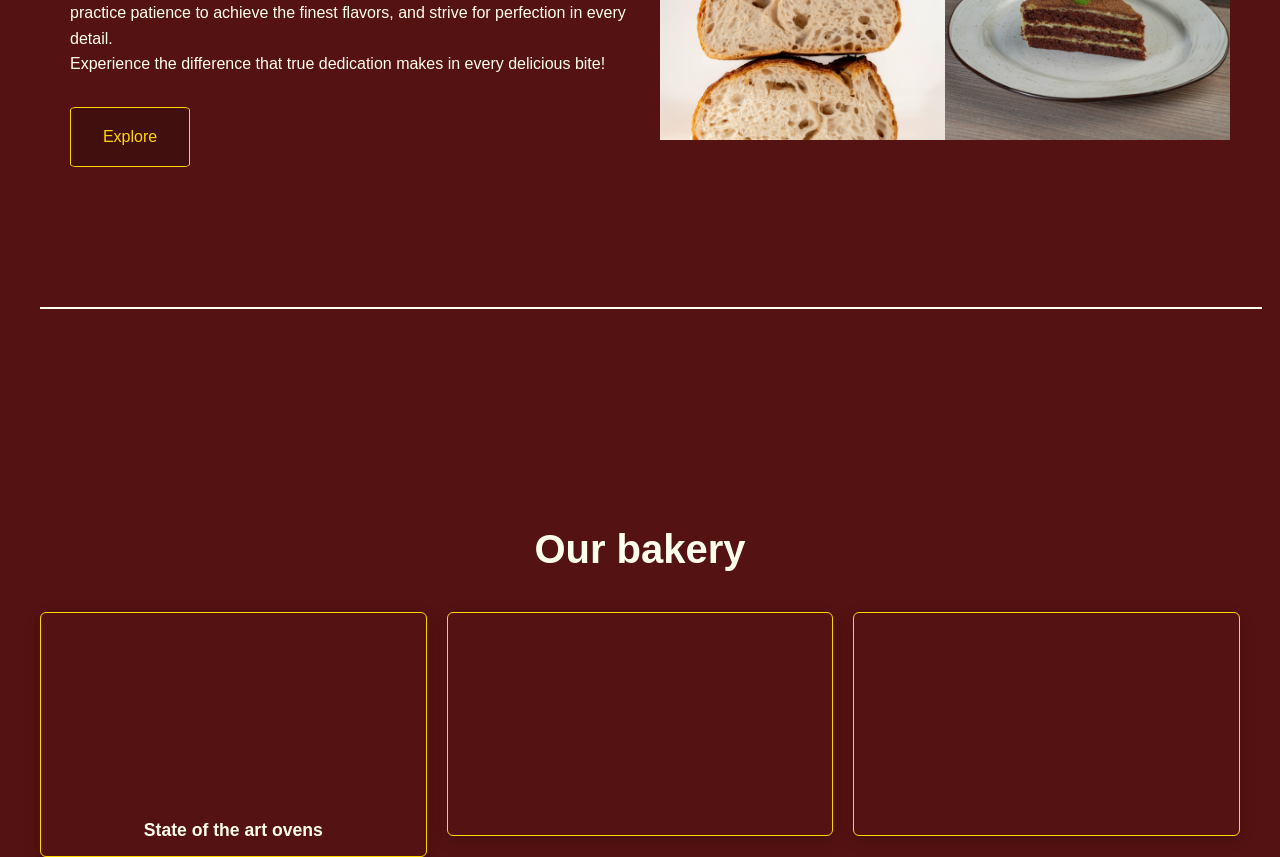
==== commit 58a6f5a0: "added search bar to html" ====
--- a/index.html
+++ b/index.html
@@ -8,15 +8,31 @@
     
 </head>
 <body>
-    <header> <h1>Crème de la Crème</h1>
-        <nav>
-            <ul>
-                <li><a href = "contact.html">Contact</a></li>
-                <li><a href = "products.html">Products</a></li>
-                <li><a href = "FAQ.html">FAQ </a></li>
-            </ul>
-        </nav>
-    </header>
+    
+<header> 
+    <h1>Crème de la Crème</h1>
+    <nav>
+        <ul>
+            <li><a href="contact.html">Contact</a></li>
+            <li><a href="products.html">Products</a></li>
+            <li><a href="FAQ.html">FAQ</a></li>
+        </ul>
+        
+        <form class="nav-search" id="nav-search-form">
+            <input 
+              type="text" 
+              id="search-input" 
+              placeholder="Search pastries..." 
+              aria-label="Search"
+            >
+            <button type="submit" aria-label="Submit Search">
+                <svg xmlns="http://www.w3.org/2000/svg" width="16" height="16" fill="currentColor" viewBox="0 0 16 16">
+                    <path d="M11.742 10.344a6.5 6.5 0 1 0-1.397 1.398h-.001c.03.04.062.078.098.115l3.85 3.85a1 1 0 0 0 1.415-1.414l-3.85-3.85a1.007 1.007 0 0 0-.115-.1zM12 6.5a5.5 5.5 0 1 1-11 0 5.5 5.5 0 0 1 11 0z"/>
+                </svg>
+            </button>
+        </form>
+    </nav>
+</header>
     
     <section class = "opener">
         <h1 class = "opener_heading">C'est un régal / It's a real treat</h1>
@@ -91,8 +107,24 @@
     <footer style = "background-color: black;"> <p>&copy; Creme de la Creme. All rights reserved.</p></footer>
     
     
-    <script src ="index.js">
+    <script src ="JS/javascript.js">
         
     </script>
+<div id="bakeryModal" class="modal">
+  <div class="modal-content">
+    <div class="modal-header">
+      <h2>✨ Golden Hour Treats ✨</h2>
+      <span class="close-btn">&times;</span>
+    </div>
+    <div class="modal-body">
+      <h3>Flash Sale: 20% Off All Pastries!</h3>
+      <p>Indulge in our freshly baked, artisanal croissants, tarts, and specialty cakes. For the next hour, use code <strong class="highlight">GOLDENCRUST</strong> at checkout for an exclusive discount.</p>
+    </div>
+    <div class="modal-footer">
+      <button id="closeModalBtn" class="btn-gold">Claim the Sale ! </button>
+    </div>
+  </div>
+</div>
+  
 </body>
 </html>
--- a/index.css
+++ b/index.css
@@ -641,3 +641,303 @@
 
     }
 }
+
+.enquiry_section {
+    display: flex;
+    justify-content: center;
+    flex-direction: column;
+    align-items: center;
+    padding: 80px 20px;
+    width: 100%;
+    background-color: rgb(66, 15, 15); /* Matches your body background */
+}
+
+.enquiry_container {
+    background-color: rgb(10, 10, 10); /* Sleek charcoal header background match */
+    border: 1px solid #D4AF37; /* Elegant gold border */
+    border-radius: 8px;
+    padding: 40px;
+    width: 100%;
+    max-width: 600px;
+    box-shadow: 0 10px 30px rgba(0, 0, 0, 0.5);
+    position: relative;
+}
+
+.enquiry_heading {
+    color: #D4AF37;
+    font-family: 'Times New Roman', Times, serif;
+    font-size: 36px;
+    text-align: center;
+    margin-bottom: 10px;
+}
+
+.enquiry_subheading {
+    color: #FFFFF0;
+    text-align: center;
+    font-size: 16px;
+    margin-bottom: 30px;
+    opacity: 0.8;
+}
+
+/* Form inputs styling */
+.form_group {
+    margin-bottom: 20px;
+    display: flex;
+    flex-direction: column;
+}
+
+.form_group label {
+    color: #FFFFF0;
+    font-size: 16px;
+    margin-bottom: 8px;
+    letter-spacing: 0.5px;
+}
+
+.form_group input, 
+.form_group select, 
+.form_group textarea {
+    background-color: rgba(66, 15, 15, 0.3); /* Soft blend with dark crimson */
+    border: 1px solid rgba(212, 175, 55, 0.4);
+    border-radius: 4px;
+    padding: 12px;
+    color: #FFFFF0;
+    font-size: 16px;
+    font-family: inherit;
+    transition: border-color 0.3s ease, box-shadow 0.3s ease;
+}
+
+/* Changes drop-down calendar/arrow accents to blend beautifully */
+.form_group input:focus, 
+.form_group select:focus, 
+.form_group textarea:focus {
+    outline: none;
+    border-color: #D4AF37;
+    box-shadow: 0 0 8px rgba(212, 175, 55, 0.3);
+}
+
+/* Style options inside dropdown menu for browser compatibility */
+.form_group select option {
+    background-color: rgb(10, 10, 10);
+    color: #FFFFF0;
+}
+
+/* Error validation states */
+.error_message {
+    color: #ff6b6b; /* Soft crimson red for warning text */
+    font-size: 14px;
+    margin-top: 5px;
+    display: none; /* Hidden by default */
+}
+
+/* Class to highlight fields with issues */
+.form_group.invalid input,
+.form_group.invalid select,
+.form_group.invalid textarea {
+    border-color: #ff6b6b;
+}
+
+/* Submit Button - Inherits your exact story link animation layout */
+#form_submit_btn {
+    display: block;
+    width: 100%;
+    padding: 15px;
+    margin-top: 25px;
+    font-size: 18px;
+    font-family: 'Times New Roman', Times, serif;
+    color: gold;
+    background-color: rgb(66, 15, 15);
+    background-image: linear-gradient(to right, rgb(168, 146, 19) 50%, rgb(66, 15, 15) 50%);
+    background-size: 200% 100%;
+    background-position: right bottom;
+    border: 1px solid gold;
+    border-radius: 4px;
+    cursor: pointer;
+    transition: all 0.5s ease-out;
+}
+
+#form_submit_btn:hover {
+    background-position: left bottom;
+    color: rgb(66, 15, 15);
+}
+
+/* Success Messaging Overlay Window */
+.success_window {
+    display: none;
+    position: absolute;
+    top: 0;
+    left: 0;
+    width: 100%;
+    height: 100%;
+    background-color: rgb(10, 10, 10);
+    border-radius: 8px;
+    flex-direction: column;
+    justify-content: center;
+    align-items: center;
+    text-align: center;
+    padding: 20px;
+    box-sizing: border-box;
+}
+
+.success_window h3 {
+    color: #D4AF37;
+    font-size: 40px;
+    margin-bottom: 15px;
+}
+
+.container_three img, .product_row img {
+    cursor: pointer;
+    transition: opacity 0.3s ease, transform 0.3s ease;
+}
+
+.container_three img:hover, .product_row img:hover {
+    opacity: 0.9;
+    transform: scale(1.02); /* pop effect on hover */
+}
+
+
+/* Modal Container */
+#image-modal {
+    display: none; /* Hidden by default */
+    position: fixed; /* Stays in place */
+    z-index: 1000; /* Sits on top of everything */
+    left: 0;
+    top: 0;
+    width: 100%;
+    height: 100%;
+    background-color: rgba(0, 0, 0, 0.9); 
+   
+    
+    opacity: 0;
+    transition: opacity 0.4s ease;
+}
+
+
+#image-modal.show {
+    opacity: 1;
+}
+
+/* The Expanded Image */
+.modal-content {
+    margin: auto;
+    display: block;
+    width: 80%;
+    max-width: 700px;
+    margin-top: 5%; 
+    border-radius: 5px;
+    max-height: 75vh;
+    object-fit: contain;
+}
+
+.close-modal:hover{
+    color: gold;
+    transform: scale(1.1);
+    cursor: pointer;
+}
+
+/* the background */
+#bakeryModal.modal {
+    display: none;
+    position: fixed;
+    z-index: 3000;
+    left: 0;
+    top: 0;
+    width: 100%;
+    height: 100%;
+    background-color: rgba(0, 0, 0, 0.75);
+    opacity: 0;
+    transition: opacity 0.4s ease;
+}
+
+/* The pop up box */
+#bakeryModal .modal-content {
+    position: relative; 
+    background-color: #121212;
+    color: #f4f4f4;
+    margin: 15% auto;
+    padding: 30px;
+    border: 3px solid #d4af37;
+    border-radius: 12px;
+    width: 85%;
+    max-width: 500px;
+    box-shadow: 0 0 25px rgba(212, 175, 55, 0.3);
+    transform: translateY(-30px);
+    transition: transform 0.4s ease;
+    text-align: center;
+    font-family: 'Georgia', serif;
+}
+
+
+#bakeryModal.show {
+    display: block;
+    opacity: 1;
+}
+
+#bakeryModal.show .modal-content {
+    transform: translateY(0);
+}
+
+/* Content Typography & Colors */
+#bakeryModal .modal-header h2 {
+    color: #d4af37;
+    margin: 0 0 10px 0;
+    font-size: 26px;
+    letter-spacing: 1px;
+}
+
+#bakeryModal .modal-body h3 {
+    color: #fff;
+    font-size: 20px;
+    margin-bottom: 15px;
+}
+
+#bakeryModal .modal-body p {
+    color: #cccccc;
+    line-height: 1.6;
+    font-size: 16px;
+}
+
+#bakeryModal .highlight {
+    color: #d4af37;
+    font-size: 18px;
+    letter-spacing: 1px;
+    border: 1px dashed #d4af37;
+    padding: 2px 8px;
+    display: inline-block;
+    margin-top: 5px;
+}
+
+/* Luxury Gold Button */
+#bakeryModal .btn-gold {
+    background: linear-gradient(135deg, #d4af37, #aa7c11);
+    color: #121212;
+    font-weight: bold;
+    text-transform: uppercase;
+    padding: 12px 30px;
+    border: none;
+    border-radius: 25px;
+    cursor: pointer;
+    font-size: 14px;
+    letter-spacing: 1px;
+    transition: transform 0.2s, box-shadow 0.2s;
+    margin-top: 15px;
+}
+
+#bakeryModal .btn-gold:hover {
+    transform: scale(1.05);
+    box-shadow: 0 5px 15px rgba(212, 175, 55, 0.4);
+}
+
+/* Close 'X' Button */
+#bakeryModal .close-btn {
+    position: absolute;
+    top: 15px;
+    right: 20px;
+    color: #aa7c11;
+    font-size: 28px;
+    cursor: pointer;
+    transition: color 0.2s;
+}
+
+#bakeryModal .close-btn:hover {
+    color: #d4af37;
+}
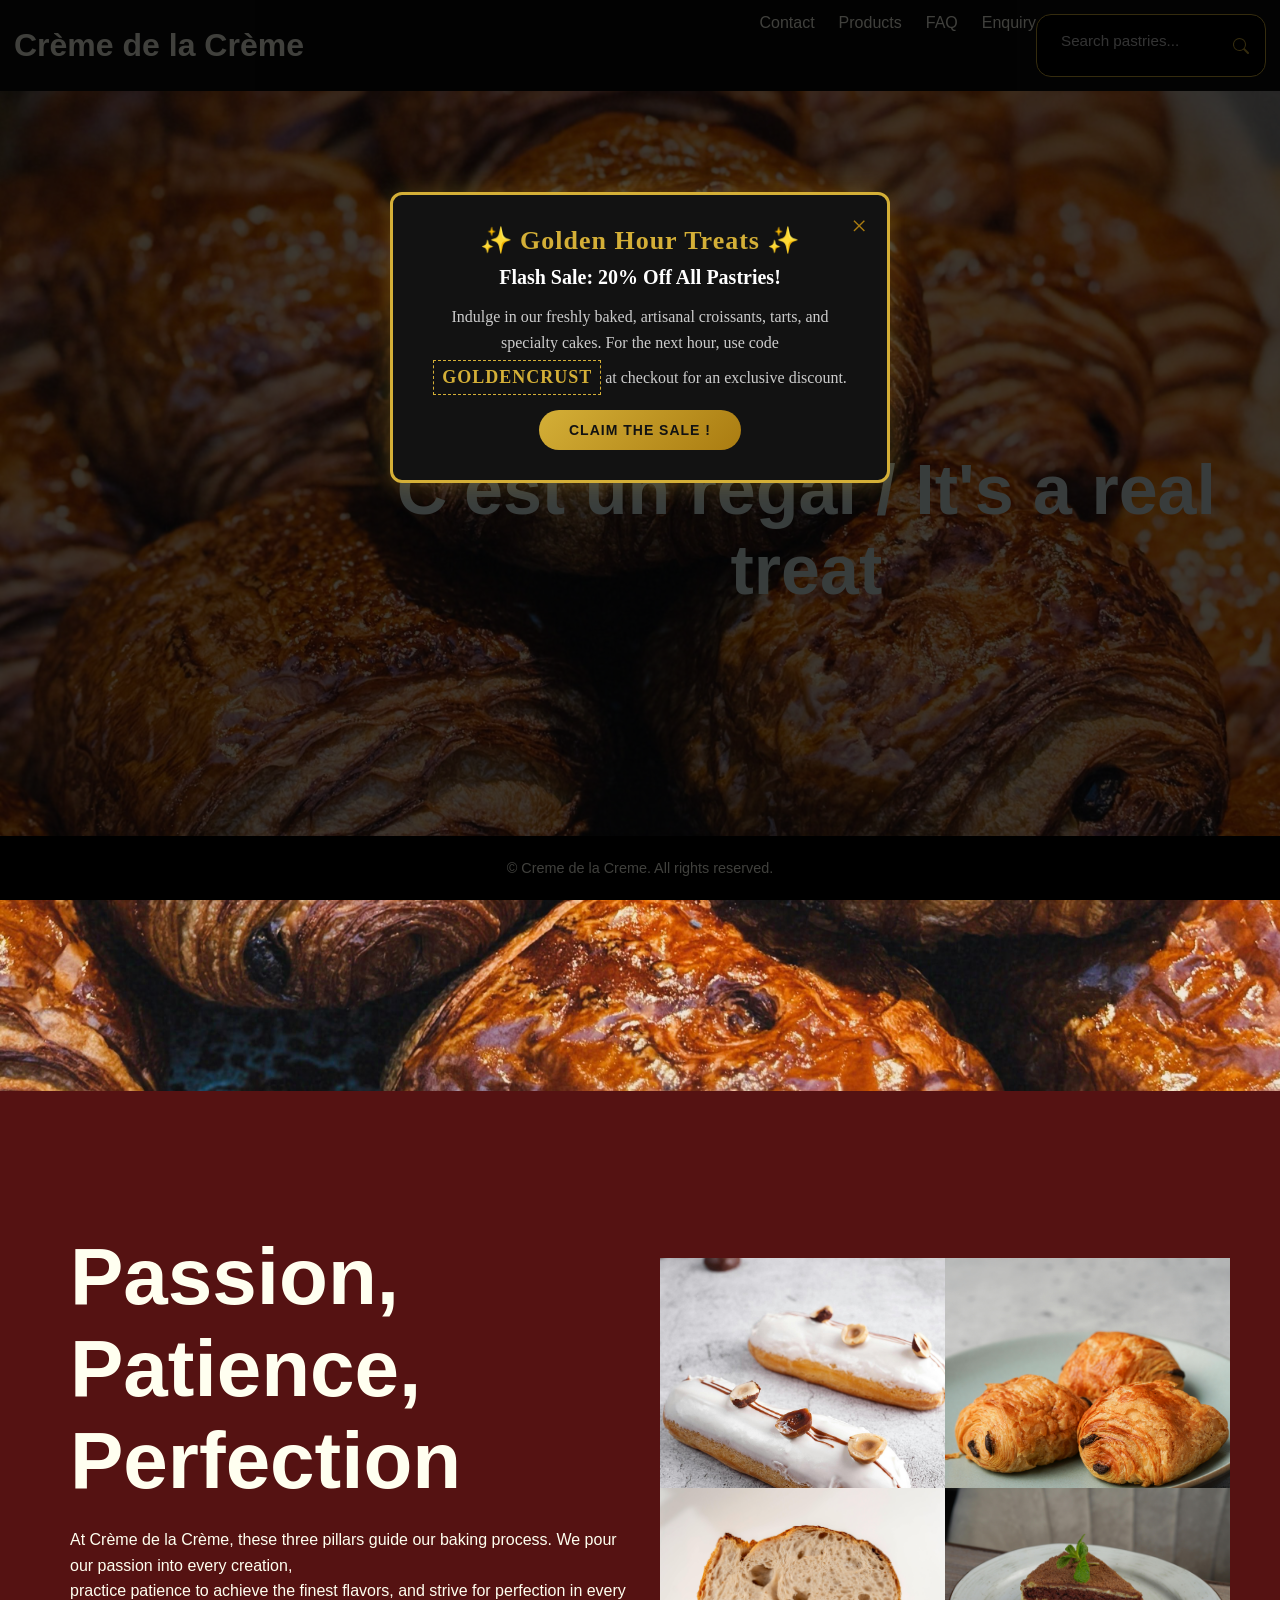
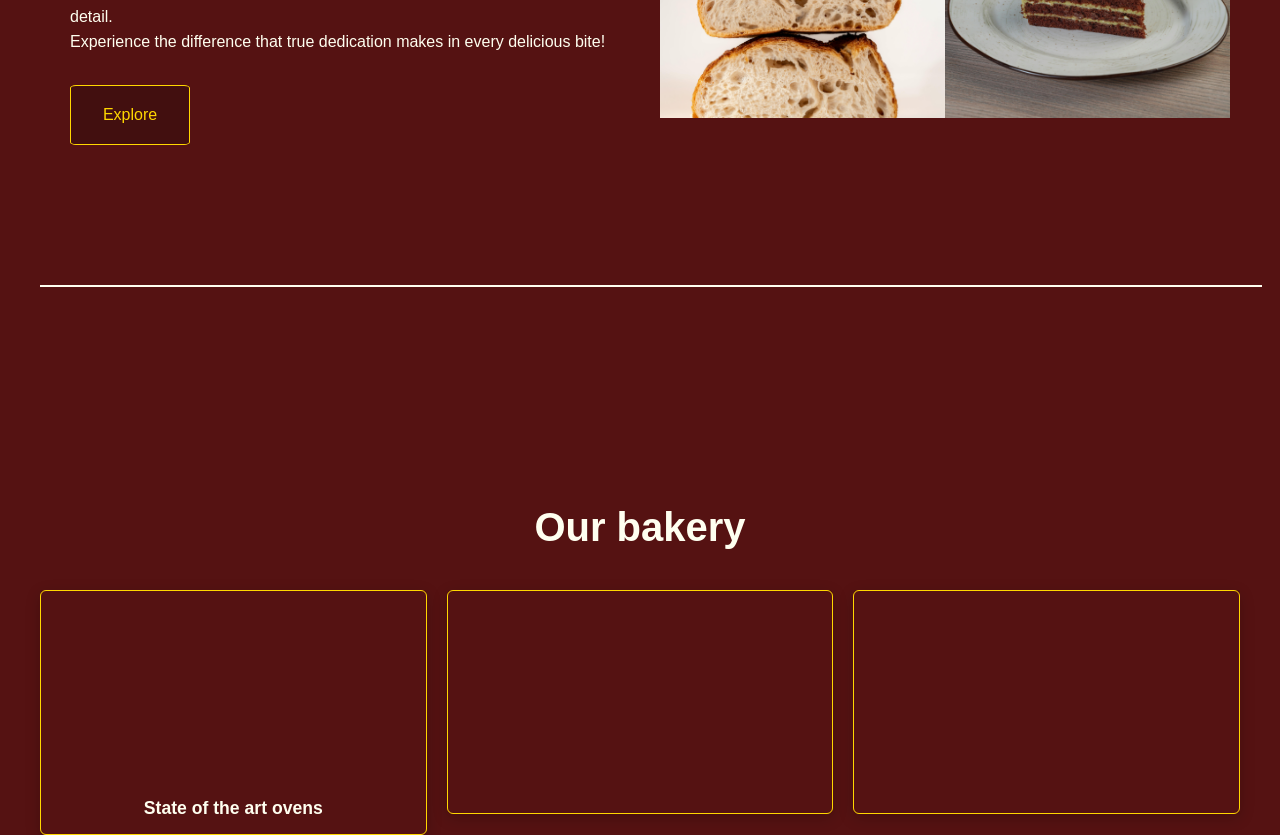
==== commit 982bbcad: "added meta tags for all pages" ====
--- a/index.html
+++ b/index.html
@@ -3,8 +3,28 @@
 <head>
     <meta charset="UTF-8">
     <meta name="viewport" content="width=device-width, initial-scale=1.0">
-    <title>Landing Page</title>
-    <link rel = "stylesheet" href="index.css">
+    <meta http-equiv="X-UA-Compatible" content="IE=edge">
+
+    <title>Crème de la Crème | Artisanal French Bakery & Pastries</title>
+    <meta name="description" content="Indulge in freshly baked, artisanal French pastries, tarts, and specialty cakes at Crème de la Crème. Visit us for the ultimate golden hour treats.">
+    <meta name="robots" content="index, follow">
+    
+    <link rel="canonical" href="https://www.cremedelacreme.com/index.html">
+
+    <meta property="og:type" content="website">
+    <meta property="og:title" content="Crème de la Crème | Artisanal French Bakery">
+    <meta property="og:description" content="Indulge in freshly baked, artisanal French pastries, tarts, and specialty cakes.">
+    <meta property="og:image" content="https://www.cremedelacreme.com/images/social-share.jpg">
+    <meta property="og:url" content="https://www.cremedelacreme.com/index.html">
+
+    <meta name="twitter:card" content="summary_large_image">
+    <meta name="twitter:title" content="Crème de la Crème | Artisanal French Bakery">
+    <meta name="twitter:description" content="Indulge in freshly baked, artisanal French pastries.">
+    <meta name="twitter:image" content="https://www.cremedelacreme.com/images/social-share.jpg">
+
+    <link rel="stylesheet" href="index.css">
+    
+    <meta http-equiv="Content-Security-Policy" content="upgrade-insecure-requests">
     
 </head>
 <body>
@@ -16,6 +36,7 @@
             <li><a href="contact.html">Contact</a></li>
             <li><a href="products.html">Products</a></li>
             <li><a href="FAQ.html">FAQ</a></li>
+            <li><a href="enquiry.html">Enquiry</a></li>
         </ul>
         
         <form class="nav-search" id="nav-search-form">
--- a/index.css
+++ b/index.css
@@ -940,4 +940,139 @@
 
 #bakeryModal .close-btn:hover {
     color: #d4af37;
+}
+
+.nav-search {
+    display: flex;
+    align-items: center;
+    background-color: #000000; /* Black background */
+    border: 1px solid #d4af37; /* Theme Gold border */
+    border-radius: 15px; 
+    padding: 0.25rem 0.5rem;
+    transition: box-shadow 0.3s ease;
+}
+
+
+.nav-search:focus-within {
+    box-shadow: 0 0 8px rgba(212, 175, 55, 0.5); 
+}
+
+.nav-search input {
+    border: none;
+    background: transparent;
+    padding: 0.5rem 0.5rem 0.5rem 1rem;
+    font-size: 0.95rem;
+    outline: none;
+    width: 180px;
+    color: #ffffff; /* White text so it's readable on black */
+}
+
+.nav-search input::placeholder {
+    color: #cccccc; /* Light grey placeholder text */
+}
+
+.nav-search button {
+    background: transparent;
+    border: none;
+    cursor: pointer;
+    padding: 0.5rem;
+    color: #d4af37; /* Gold search icon */
+    display: flex;
+    align-items: center;
+    justify-content: center;
+    transition: transform 0.2s ease;
+}
+
+.nav-search button:hover {
+    transform: scale(1.1); /* Icon pops slightly when hovered */
+}
+
+.form-page-wrapper {
+    display: flex;
+    justify-content: center;  /* Centers horizontally */
+    align-items: center;      /* Centers vertically */
+    min-height: 80vh;         /* Gives enough room on the viewport to feel centered */
+    padding: 20px;
+    box-sizing: border-box;
+}
+
+.form-section {
+    width: 100%;             /* Allows max-width to do the heavy lifting */
+    max-width: 600px;
+    margin: 0 auto;          /* Cleared top/bottom margins since parent handles it */
+    padding: 30px;
+    background-color: #1a1a1a;
+    border: 2px solid #d4af37;
+    border-radius: 8px;
+    color: ivory;
+    font-family: 'Georgia', serif;
+    box-shadow: 0 4px 15px rgba(0, 0, 0, 0.5);
+    box-sizing: border-box;  /* Prevents padding from breaking width calculations */
+}
+
+.form-group {
+    margin-bottom: 20px;
+}
+
+.form-group label {
+    display: block;
+    margin-bottom: 8px;
+    color: #d4af37;
+    letter-spacing: 1px;
+}
+
+.form-group input, 
+.form-group select, 
+.form-group textarea {
+    width: 100%;
+    padding: 10px;
+    background-color: #121212;
+    border: 1px solid #555;
+    color: ivory;
+    border-radius: 4px;
+    font-family: Arial, sans-serif;
+    box-sizing: border-box; /* scaling */
+}
+
+.form-group input:focus, 
+.form-group select:focus, 
+.form-group textarea:focus {
+    border-color: #d4af37;
+    outline: none;
+}
+
+/* Submit Button */
+.btn-submit {
+    background: linear-gradient(135deg, #d4af37, #aa7c11);
+    color: #121212;
+    font-weight: bold;
+    text-transform: uppercase;
+    padding: 12px 25px;
+    border: none;
+    border-radius: 4px;
+    cursor: pointer;
+    width: 100%;
+    transition: transform 0.2s;
+}
+
+.btn-submit:hover {
+    transform: scale(1.02);
+}
+
+/* Error and Success Message Styling */
+.error-message {
+    color: #ff4c4c;
+    font-size: 14px;
+    margin-top: 5px;
+    display: none; 
+}
+
+.success-box {
+    margin-top: 20px;
+    padding: 15px;
+    background-color: rgba(212, 175, 55, 0.1);
+    border: 1px dashed #d4af37;
+    color: ivory;
+    text-align: center;
+    display: none;
 }
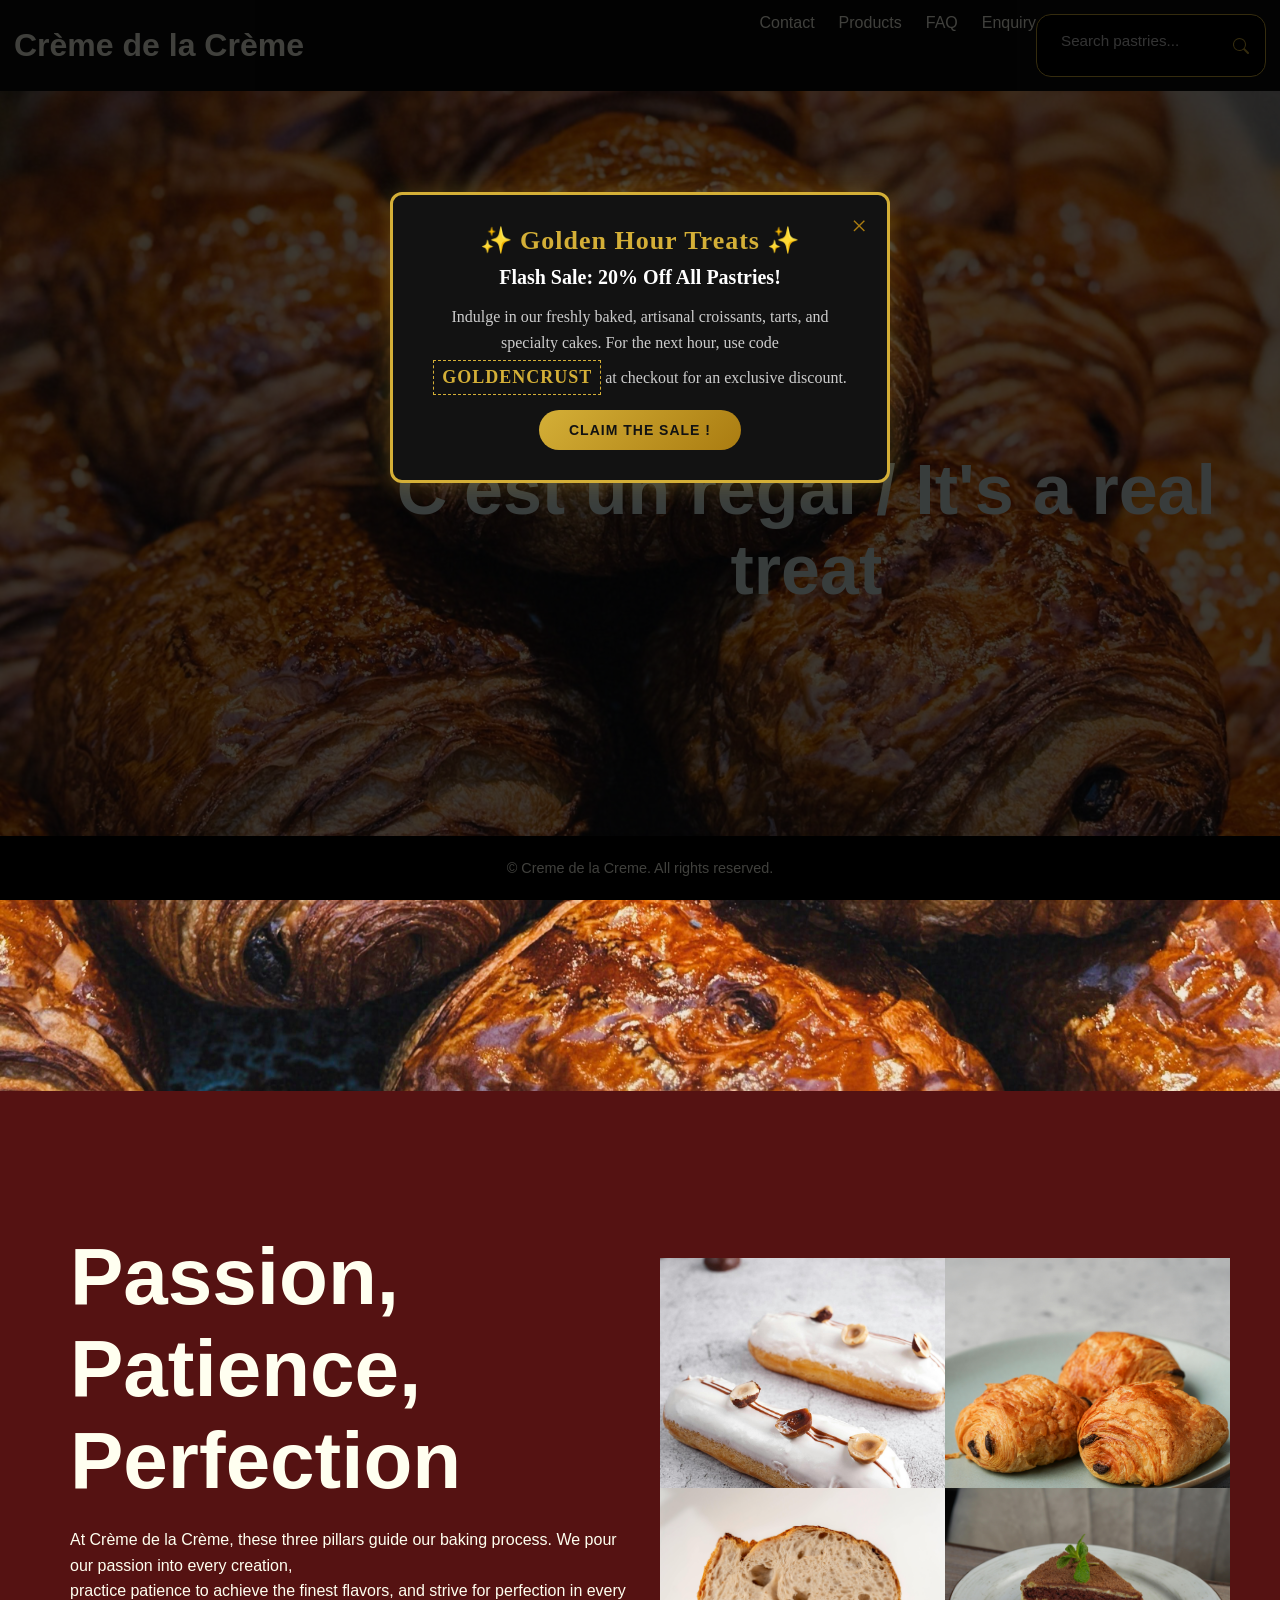
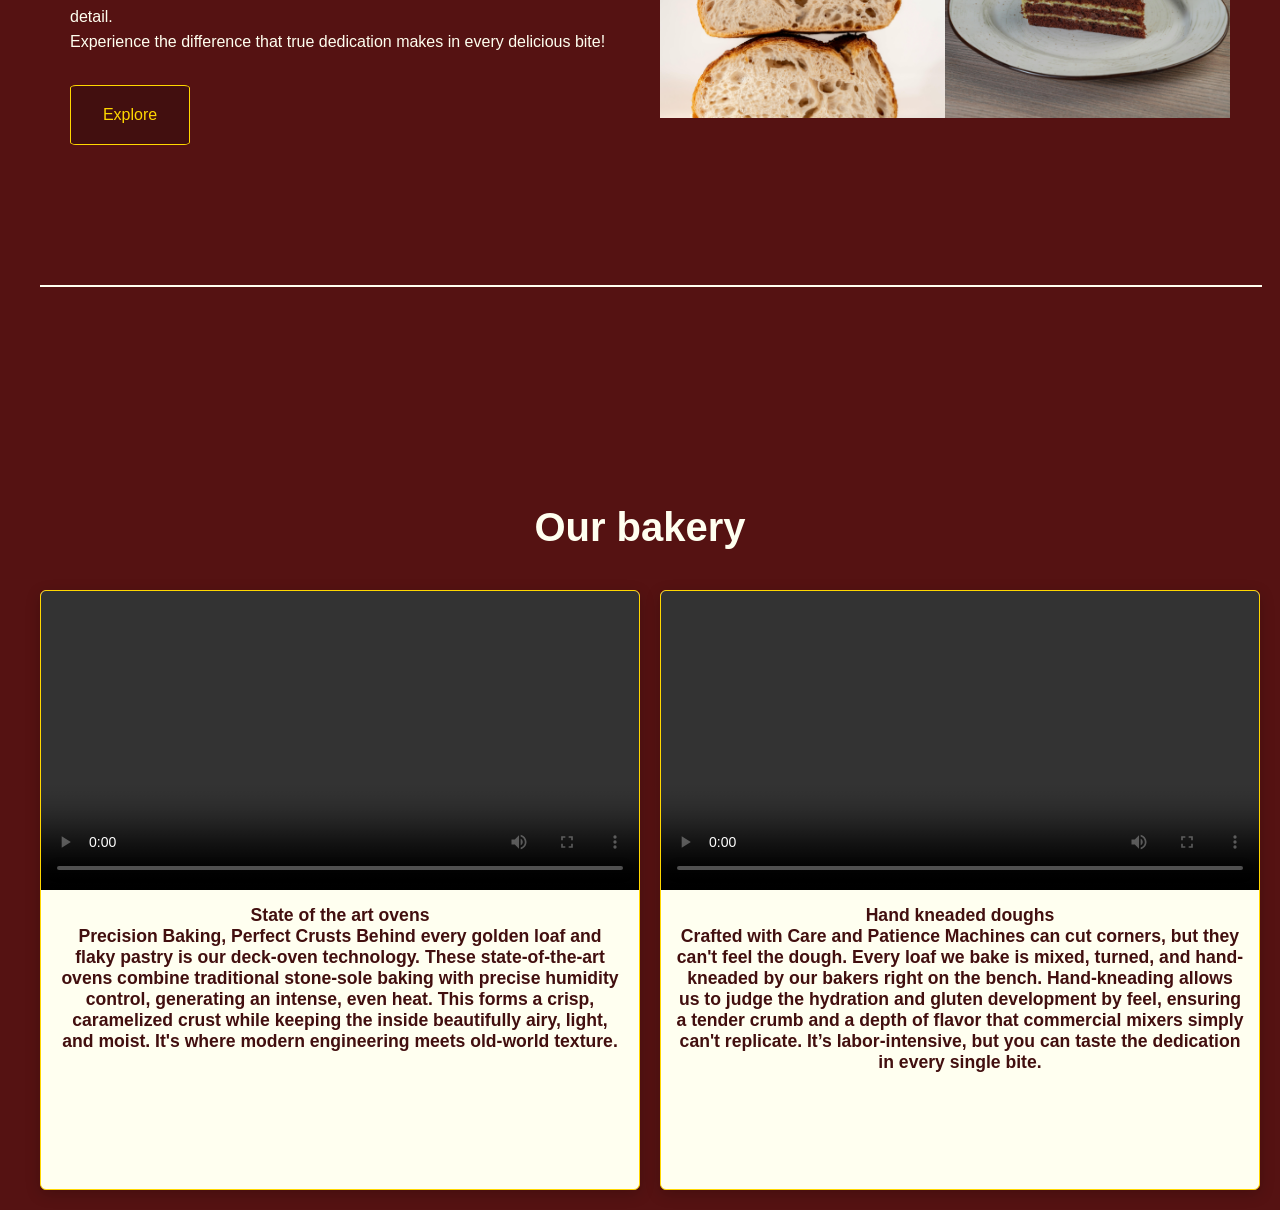
==== commit 5c97633a: "fixed video issues" ====
--- a/index.html
+++ b/index.html
@@ -92,35 +92,33 @@
 
 
                 <div class= "video_card">
-                    <video control>
+                    <video controls>
                         <source src= "https://www.pexels.com/download/video/20315763/" type="video/mp4">
                         
 
 
                     </video>
-                    <p class = "video_title"> State of the art ovens</p>
+                    <p class = "video_title"> State of the art ovens <br>Precision Baking, Perfect Crusts
+
+Behind every golden loaf and flaky pastry is our deck-oven technology. These state-of-the-art ovens combine traditional stone-sole baking with precise humidity control, generating an intense, even heat. This forms a crisp, caramelized crust while keeping the inside beautifully airy, light, and moist. It's where modern engineering meets old-world texture.</p>
 
                 </div>
                 <div class= "video_card">
-                    <video control>
+                    <video controls>
                         <source src= "https://www.pexels.com/download/video/6942479/" type="video/mp4">
                         
 
 
                     </video>
-                    <p class = "video_title"> </p>
+                    <p class = "video_title"> Hand kneaded doughs <br>
+                    Crafted with Care and Patience
+
+Machines can cut corners, but they can't feel the dough. Every loaf we bake is mixed, turned, and hand-kneaded by our bakers right on the bench. Hand-kneading allows us to judge the hydration and gluten development by feel, ensuring a tender crumb and a depth of flavor that commercial mixers simply can't replicate. It’s labor-intensive, but you can taste the dedication in every single bite.
+
+</p>
 
                 </div>
-                <div class= "video_card">
-                    <video control>
-                        <source src= "https://www.pexels.com/download/video/26620552/" type="video/mp4">
-                        
-
-
-                    </video>
-                    <p class = "video_title"> </p>
-
-                </div>
+                
             </div>
         </main>
     </section>
--- a/index.css
+++ b/index.css
@@ -246,29 +246,39 @@
 }
 .video_grid{
     display: grid;
-    grid-template-columns: repeat(3,1fr);
+    grid-template-columns: repeat(2,1fr);
     gap: 20px;
     width: 100%;
     align-items: start;
 }
-
+/* container for videos in index page */
 .video_card{
-    background-color: (255,255,240,0.1);
+    background-color: ivory;
     border: 1px solid gold;
-
+    width: 600px;
+    height: 600px;
     border-radius: 6px;
     overflow: hidden;
     display: flex;
     flex-direction: column;
     box-shadow: 0 4px 15px rgba(0,0,0,0.2);
-}
-
+    padding-bottom: 80px;
+    margin-bottom: 20px;
+}
+.video_card video{
+    width:100%;
+    height: auto;
+    display: block; 
+    object-fit: cover;
+    
+}
 .video_title{
     padding:15px;
     text-align: center;
     font-size: 1.1rem;
     font-weight: bold;
-    color: ivory;
+    color:  rgb(66, 15, 15); ;
+    margin: 0;
 }
 .container{
     padding: 20px; 
@@ -641,7 +651,7 @@
 
     }
 }
-
+/* stlying for enquiry section */
 .enquiry_section {
     display: flex;
     justify-content: center;
@@ -649,12 +659,12 @@
     align-items: center;
     padding: 80px 20px;
     width: 100%;
-    background-color: rgb(66, 15, 15); /* Matches your body background */
+    background-color: rgb(66, 15, 15); 
 }
 
 .enquiry_container {
-    background-color: rgb(10, 10, 10); /* Sleek charcoal header background match */
-    border: 1px solid #D4AF37; /* Elegant gold border */
+    background-color: rgb(10, 10, 10); 
+    border: 1px solid #D4AF37; 
     border-radius: 8px;
     padding: 40px;
     width: 100%;
@@ -723,10 +733,10 @@
 
 /* Error validation states */
 .error_message {
-    color: #ff6b6b; /* Soft crimson red for warning text */
+    color: #ff6b6b; 
     font-size: 14px;
     margin-top: 5px;
-    display: none; /* Hidden by default */
+    display: none; 
 }
 
 /* Class to highlight fields with issues */
@@ -736,7 +746,7 @@
     border-color: #ff6b6b;
 }
 
-/* Submit Button - Inherits your exact story link animation layout */
+/* Form submit button  */
 #form_submit_btn {
     display: block;
     width: 100%;
@@ -906,7 +916,7 @@
     margin-top: 5px;
 }
 
-/* Luxury Gold Button */
+/*  Gold Button */
 #bakeryModal .btn-gold {
     background: linear-gradient(135deg, #d4af37, #aa7c11);
     color: #121212;
@@ -1075,4 +1085,44 @@
     color: ivory;
     text-align: center;
     display: none;
-}+}
+
+.form-page-wrapper {
+    display: flex;
+    justify-content: center;  /* Centers horizontally */
+    align-items: center;      /* Centers vertically */
+    min-height: 80vh;         /* Gives enough room on the viewport to feel centered */
+    padding: 20px;
+    box-sizing: border-box;
+}
+
+#bakery-map{
+    width: 100%;
+    height: 400px;
+    background-color: #555;
+    border: 2px solid, #d4af37;
+    border-radius: 8px;
+}
+
+.custom-gold-pin {
+    background-color: #1a1a1a;
+    border: 3px solid #d4af37;
+    border-radius: 50%;
+    box-shadow: 0 0 12px #d4af37;
+    width: 20px !important;
+    height: 20px !important;
+}
+
+/* Styling the tiny popup message box inside the map */
+.leaflet-popup-content-wrapper {
+    background-color: #332c2c !important;
+    color: ivory !important;
+    border: 1px solid #d4af37;
+    font-family: 'Georgia', serif;
+}
+
+.leaflet-popup-tip {
+    background-color: #1a1a1a !important;
+    border-left: 1px solid #d4af37;
+    border-right: 1px solid #d4af37;
+}
